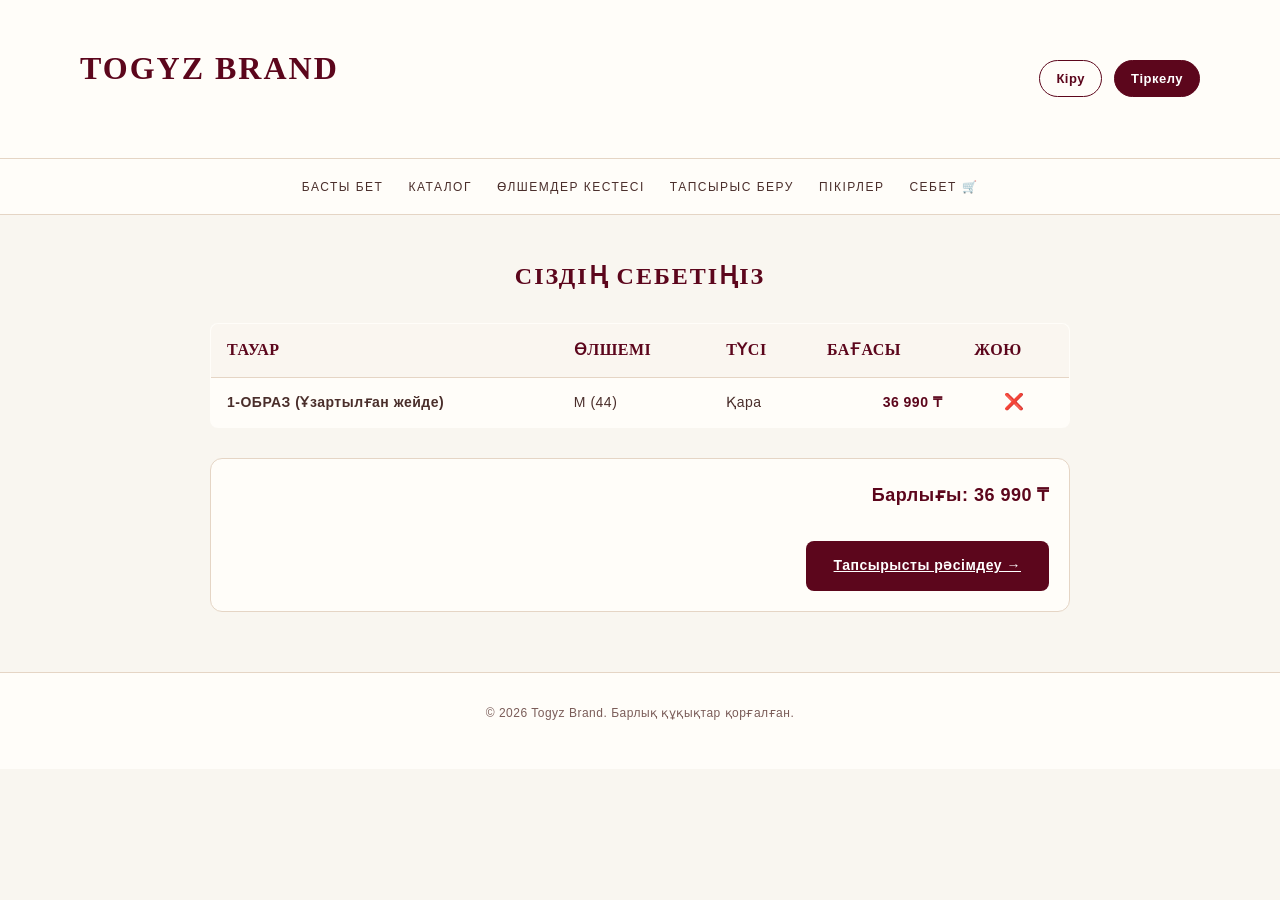
==== cart.html @ 4b5a105c "Initial commit for togyz-website with README" ====
<!DOCTYPE html>
<html lang="kk">
<head>
    <meta charset="UTF-8">
    <meta name="viewport" content="width=device-width, initial-scale=1.0">
    <title>Себет — TOGYZ BRAND</title>
    <link rel="stylesheet" href="css/base.css">
    <link rel="stylesheet" href="css/dariya.css">
    <link rel="stylesheet" href="css/gaukhar.css">
</head>
<body>

    <header class="main-header">
        <div class="header-top-bar">
            <div class="brand-header">
                <h1><a href="index.html">TOGYZ BRAND</a></h1>
            </div>
            <div class="user-actions">
                <a href="#login" class="auth-btn">Кіру</a>
                <a href="#signup" class="auth-btn signup-btn">Тіркелу</a>
            </div>
        </div>
    </header>

    <nav>
        <ul class="nav-list">
            <li><a href="index.html">БАСТЫ БЕТ</a></li>
            <li><a href="catalog.html">КАТАЛОГ</a></li>
            <li><a href="size-guide.html">ӨЛШЕМДЕР КЕСТЕCІ</a></li>
            <li><a href="order.html">ТАПСЫРЫС БЕРУ</a></li>
            <li><a href="reviews.html">ПІКІРЛЕР</a></li>
            <li><a href="cart.html">СЕБЕТ 🛒</a></li>
        </ul>
    </nav>

    <main style="max-width: 900px; margin: 40px auto; padding: 0 20px;">
        <h2 style="text-align: center; color: #5C061C;">Сіздің себетіңіз</h2>

        <table class="price-table" style="margin-top: 25px;">
            <thead>
                <tr>
                    <th>Тауар</th>
                    <th>Өлшемі</th>
                    <th>Түсі</th>
                    <th>Бағасы</th>
                    <th>Жою</th>
                </tr>
            </thead>
            <tbody>
                <tr>
                    <td><strong>1-ОБРАЗ (Ұзартылған жейде)</strong></td>
                    <td>M (44)</td>
                    <td>Қара</td>
                    <td class="price-amount">36 990 ₸</td>
                    <td style="text-align: center;"><button style="background: none; border: none; color: #5C061C; cursor: pointer; font-size: 16px;">❌</button></td>
                </tr>
            </tbody>
        </table>

        <div style="margin-top: 30px; text-align: right; background-color: #FFFDF9; padding: 20px; border: 1px solid #E5D5C5; border-radius: 12px;">
            <p style="font-size: 18px; color: #5C061C;"><strong>Барлығы: 36 990 ₸</strong></p>
            <a href="order.html" style="display: inline-block; margin-top: 15px; padding: 12px 28px; background-color: #5C061C; color: #fff; border-radius: 8px; font-weight: 600;">Тапсырысты рәсімдеу →</a>
        </div>
    </main>

    <footer>
        <p>&copy; 2026 Togyz Brand. Барлық құқықтар қорғалған.</p>
    </footer>
</body>
</html>
---- css/base.css ----
* {
  box-sizing: border-box;
  margin: 0;
  padding: 0;
}

body {
  font-family: 'Montserrat', Arial, sans-serif;
  font-size: 14px;
  line-height: 1.8;
  letter-spacing: 0.5px;
  background-color: #F9F6F0;
  color: #4A2E2B;
}


h1, h2, h3, h4 {
  font-family: 'Cormorant Garamond', Georgia, serif;
  font-weight: 600;
  color: #5C061C;
  text-transform: uppercase;
  letter-spacing: 2px;
  text-align: center;
  margin-bottom: 20px;
}

h1 { font-size: 32px; }
h2 { font-size: 24px; margin-top: 40px; }

p {
  margin-bottom: 15px;
}

header, .main-header {
  position: static;
  background-color: #FFFDF9;
  padding: 25px 20px;
  border-bottom: 1px solid #E5D5C5;
  text-align: center;
}

header > .brand-header h1 {
  margin: 0;
  color: #5C061C;
}

nav {
  background-color: #FFFDF9;
  padding: 15px 0;
  border-bottom: 1px solid #E5D5C5;
}

nav ul, ul.nav-list {
  display: flex;
  flex-direction: row;
  justify-content: center;
  align-items: center;
  gap: 25px;
  list-style: none;
}

nav ul a {
  text-decoration: none;
  color: #4A2E2B;
  font-size: 12px;
  text-transform: uppercase;
  letter-spacing: 1.5px;
  font-weight: 500;
  transition: color 0.3s ease;
}

nav ul a:hover, nav ul a:focus {
  color: maroon; 
  outline: none;
}

main {
  max-width: 1100px;
  margin: 0 auto; 
  padding: 40px 20px;
}

footer {
  text-align: center;
  padding: 30px 20px;
  background-color: #FFFDF9;
  border-top: 1px solid #E5D5C5;
  margin-top: 60px;
  font-size: 12px;
  color: #7A5C58;
}
---- css/dariya.css ----
section.catalog-intro p {
  color: #4A2E2B;
}

#catalog-intro p {
  color: #5C061C;
}

.product-grid {
  display: grid;
  grid-template-columns: repeat(3, minmax(200px, 1fr)); 
  gap: 25px;
  max-width: 1100px;
  margin: 30px auto;
}

.product-card {
  background-color: #FFFDF9;
  border: 1px solid #E5D5C5;
  padding: 15px;
  display: flex;
  flex-direction: column;
  align-items: center;
}

.product-card:nth-child(1) {
  border-color: #5C061C;
}

.product-card img {
  width: 100%;
  height: 350px;
  object-fit: cover;
  border: 1px solid #F2E8DF;
}

.product-card-inner {
  position: relative; 
}

.product-card-inner::after {
  content: "NEW";
  position: absolute; 
  top: 10px;
  right: 10px;
  background-color: #5C061C;
  color: #FFFDF9;
  padding: 4px 8px;
  font-size: 10px;
  font-weight: bold;
}

h2 + p {
  font-style: italic;
  text-align: center;
}

.price-section {
  max-width: 800px;
  margin: 30px auto;
  background-color: #FFFDF9;
  border: 1px solid #E5D5C5;
  border-radius: 12px;
  padding: 30px;
  box-shadow: 0 4px 15px rgba(92, 6, 28, 0.05);
}

.price-table {
  width: 100%;
  border-collapse: collapse;
  margin-top: 15px;
}

.price-table th {
  background-color: #F2E8DF;
  color: #5C061C;
  font-family: 'Cormorant Garamond', Georgia, serif;
  font-size: 16px;
  text-transform: uppercase;
  padding: 12px 15px;
  text-align: left;
}

.price-table td {
  padding: 12px 15px;
  border-bottom: 1px solid #E5D5C5;
  font-size: 14px;
}

.price-table tr:nth-child(even) {
  background-color: #FAF6F0;
}

.price-badge {
  font-weight: bold;
  color: #5C061C;
  background: #F2E8DF;
  padding: 4px 8px;
  border-radius: 6px;
  font-size: 12px;
}

.price-amount {
  font-weight: 600;
  color: #5C061C;
  text-align: right;
}

.categories-container {
  display: flex;
  flex-wrap: wrap;
  justify-content: center;
  gap: 15px;
  max-width: 900px;
  margin: 30px auto;
  list-style: none;
}

.category-card {
  flex: 1 1 150px;
  max-width: 200px;
  background-color: #FFFDF9;
  border: 1px solid #E5D5C5;
  border-radius: 8px;
  padding: 18px 10px;
  text-align: center;
  font-weight: 500;
  transition: all 0.3s ease;
  cursor: pointer;
}

.category-card:hover {
  transform: translateY(-4px);
  border-color: #5C061C;
  color: #5C061C;
  box-shadow: 0 6px 15px rgba(92, 6, 28, 0.1);
}

.size-guide-container {
  max-width: 700px;
  margin: 30px auto;
  background-color: #FFFDF9;
  border: 1px solid #E5D5C5;
  border-radius: 12px;
  padding: 25px;
}

.size-table {
  width: 100%;
  border-collapse: collapse;
}

.size-table th {
  background-color: #F2E8DF;
  color: #5C061C;
  padding: 12px 15px;
  border: 1px solid #E5D5C5;
  text-align: center;
}

.size-table td {
  padding: 12px 15px;
  border: 1px solid #E5D5C5;
  text-align: center;
}

.size-badge-cell {
  font-weight: bold;
  color: #5C061C;
  background-color: #FAF6F0;
}

.colophon-card {
  max-width: 800px;
  margin: 30px auto;
  background-color: #FFFDF9;
  border: 1px solid #E5D5C5;
  border-radius: 12px;
  padding: 30px;
}

.tech-icon {
  float: left; 
  width: 70px;
  height: 70px;
  margin-right: 20px;
  background-color: #F2E8DF;
  border-radius: 50%;
  display: flex;
  align-items: center;
  justify-content: center;
  font-weight: bold;
  color: #5C061C;
}

.clearfix::after {
  content: "";
  display: table;
  clear: both; 
}

.file-tree {
  background-color: #FAF6F0;
  border: 1px solid #E5D5C5;
  border-radius: 8px;
  padding: 20px;
  font-family: monospace;
}

.file-tree ul {
  list-style: none;
  padding-left: 15px;
}

kbd {
  background-color: #F2E8DF;
  border: 1px solid #E5D5C5;
  border-radius: 4px;
  padding: 2px 6px;
  color: #5C061C;
}

.header-top-bar {
    display: flex;
    justify-content: space-between;
    align-items: center;
    padding: 15px 40px;
    max-width: 1200px;
    margin: 0 auto;
}

.user-actions {
    display: flex;
    align-items: center;
    gap: 10px;
}

.auth-btn {
    text-decoration: none;
    color: #5C061C;
    padding: 6px 16px;
    border: 1px solid #5C061C;
    border-radius: 20px;
    font-size: 13px;
    font-weight: 600;
    transition: all 0.3s ease;
}

.auth-btn:hover {
    background-color: #5C061C;
    color: #FFFFFF;
}

.signup-btn {
    background-color: #5C061C;
    color: #FFFFFF;
}

.signup-btn:hover {
    background-color: #3D0412;
}

.product-option {
    margin: 8px 0;
    display: flex;
    justify-content: space-between;
    align-items: center;
    font-size: 13px;
    color: #5C061C;
    font-weight: 600;
}

.product-select {
    padding: 5px 10px;
    border: 1px solid #E5D5C5;
    border-radius: 6px;
    background-color: #FFFFFF;
    color: #333333;
    outline: none;
    cursor: pointer;
    font-family: inherit;
    font-size: 13px;
}

.add-to-cart-btn {
    width: 100%;
    padding: 9px;
    background-color: #5C061C;
    color: #FFFFFF;
    border: none;
    border-radius: 6px;
    font-weight: 600;
    font-size: 13px;
    cursor: pointer;
    margin-top: 8px;
    transition: background-color 0.3s ease;
}

.add-to-cart-btn:hover {
    background-color: #3D0412;
}

.categories-container {
    display: flex;
    justify-content: center;
    gap: 15px;
    flex-wrap: wrap;
    margin-top: 20px;
}

.category-card {
    background-color: #FFFDF9;
    border: 1px solid #E5D5C5;
    padding: 12px 24px;
    border-radius: 20px;
    font-weight: 600;
    color: #5C061C;
    font-size: 14px;
}
.product-grid {
    display: grid;
    grid-template-columns: repeat(3, 1fr); 
    gap: 25px;
    max-width: 1200px;
    margin: 30px auto;
    padding: 0 20px;
}

.product-card {
    background-color: #FFFDF9;
    border: 1px solid #E5D5C5;
    border-radius: 12px;
    padding: 20px;
    text-align: center;
    display: flex;
    flex-direction: column;
    justify-content: space-between;
    box-shadow: 0 4px 10px rgba(0, 0, 0, 0.05);
}

.product-card img {
    width: 100%;
    height: 320px;
    object-fit: cover;
    border-radius: 8px;
}

@media (max-width: 992px) {
    .product-grid {
        grid-template-columns: repeat(2, 1fr);
    }
}

@media (max-width: 600px) {
    .product-grid {
        grid-template-columns: 1fr;
    }
}

.product-grid {
    display: grid !important;
    grid-template-columns: repeat(3, 1fr) !important; 
    gap: 20px !important;
    max-width: 1200px !important;
    margin: 30px auto !important;
    padding: 0 10px !important;
}

.product-card {
    background-color: #FFFDF9 !important;
    border: 1px solid #E5D5C5 !important;
    border-radius: 12px !important;
    padding: 15px !important;
    text-align: center !important;
    display: flex !important;
    flex-direction: column !important;
    justify-content: space-between !important;
    box-sizing: border-box !important;
}

.product-card img {
    width: 100% !important;
    height: 300px !important;
    object-fit: cover !important;
    border-radius: 8px !important;
}

.product-option {
    margin: 8px 0 !important;
    display: flex !important;
    flex-direction: column !important;
    align-items: center !important;
}

.product-select {
    width: 100% !important;
    padding: 6px !important;
    border: 1px solid #E5D5C5 !important;
    border-radius: 6px !important;
    font-size: 13px !important;
}
---- css/gaukhar.css ----
/* ==========================================
   HEADER TOP BAR & AUTH BUTTONS
   ========================================== */
.header-top-bar {
  display: flex;
  justify-content: space-between;
  align-items: center;
  padding: 15px 40px;
  max-width: 1200px;
  margin: 0 auto;
}

.brand-header h1 a {
  color: #5C061C;
  text-decoration: none;
  font-family: 'Cinzel', serif;
  font-weight: 700;
  letter-spacing: 2px;
}

.user-actions {
  display: flex;
  align-items: center;
  gap: 12px;
}

.auth-btn {
  text-decoration: none;
  color: #5C061C;
  font-size: 13px;
  font-weight: 600;
  padding: 6px 16px;
  border: 1px solid #5C061C;
  border-radius: 20px;
  transition: all 0.3s ease;
}

.auth-btn:hover {
  background-color: #5C061C;
  color: #FFFFFF;
}

.signup-btn {
  background-color: #5C061C;
  color: #FFFFFF;
}

.signup-btn:hover {
  background-color: #3D0412;
}

/* ==========================================
   PRODUCT OPTIONS & BUTTONS
   ========================================== */
.product-grid {
  display: flex;
  flex-wrap: wrap;
  gap: 24px;
  justify-content: center;
  padding: 20px;
}

.product-card {
  border: 1px solid #E5D5C5;
  border-radius: 12px;
  padding: 16px;
  width: 260px;
  background-color: #FFFDF9;
  text-align: center;
}

.product-card img {
  width: 100%;
  border-radius: 8px;
  object-fit: cover;
}

.product-option {
  margin: 10px 0;
  display: flex;
  align-items: center;
  justify-content: space-between;
  font-size: 13px;
  color: #5C061C;
}

.product-select {
  padding: 5px 8px;
  border: 1px solid #E5D5C5;
  border-radius: 6px;
  background-color: #FFF;
  color: #333;
  outline: none;
  cursor: pointer;
}

.add-to-cart-btn {
  width: 100%;
  padding: 10px;
  background-color: #5C061C;
  color: #FFFFFF;
  border: none;
  border-radius: 8px;
  font-weight: 600;
  font-size: 13px;
  cursor: pointer;
  margin-top: 10px;
  transition: background-color 0.3s ease;
}

.add-to-cart-btn:hover {
  background-color: #3D0412;
}
form label {
    display: block;
    color: #5C061C;
    font-weight: 600;
    font-size: 14px;
}

form input[type="text"],
form input[type="tel"],
form select,
form textarea {
    width: 100%;
    padding: 10px 12px;
    border: 1px solid #E5D5C5;
    border-radius: 6px;
    margin-top: 6px;
    background-color: #FFFFFF;
    color: #333333;
    font-family: inherit;
    font-size: 14px;
    outline: none;
    box-sizing: border-box;
    transition: border-color 0.3s ease;
}

form input:focus,
form select:focus,
form textarea:focus {
    border-color: #5C061C;
}

form select optgroup {
    font-weight: bold;
    color: #5C061C;
    background-color: #FAF6F0;
}

form select option {
    color: #333333;
    padding: 4px;
}

.price-table {
    width: 100%;
    border-collapse: collapse;
    background-color: #FFFDF9;
    border: 1px solid #E5D5C5;
    border-radius: 8px;
    overflow: hidden;
}

.price-table th, .price-table td {
    padding: 12px 16px;
    border-bottom: 1px solid #E5D5C5;
}

.price-table th {
    background-color: #FAF6F0;
    color: #5C061C;
    text-align: left;
}

.price-badge {
    background-color: #5C061C;
    color: #FFFFFF;
    padding: 3px 8px;
    border-radius: 4px;
    font-size: 12px;
}

.photo-gallery {
    display: grid;
    grid-template-columns: repeat(2, 1fr);
    gap: 20px;
    max-width: 1000px;
    margin: 0 auto;
    padding: 0 20px;
}

.gallery-item {
    margin: 0;
    background: #FFFDF9;
    border: 1px solid #E5D5C5;
    border-radius: 10px;
    overflow: hidden;
    text-align: center;
}

.gallery-item img {
    width: 100%;
    height: 380px;
    object-fit: cover;
    display: block;
    transition: transform 0.4s ease;
}

.gallery-item:hover img {
    transform: scale(1.02);
}

.gallery-item figcaption {
    padding: 12px;
    font-size: 13px;
    color: #5C061C;
    font-weight: 600;
}

@media (max-width: 768px) {
    .photo-gallery {
        grid-template-columns: 1fr;
    }
}
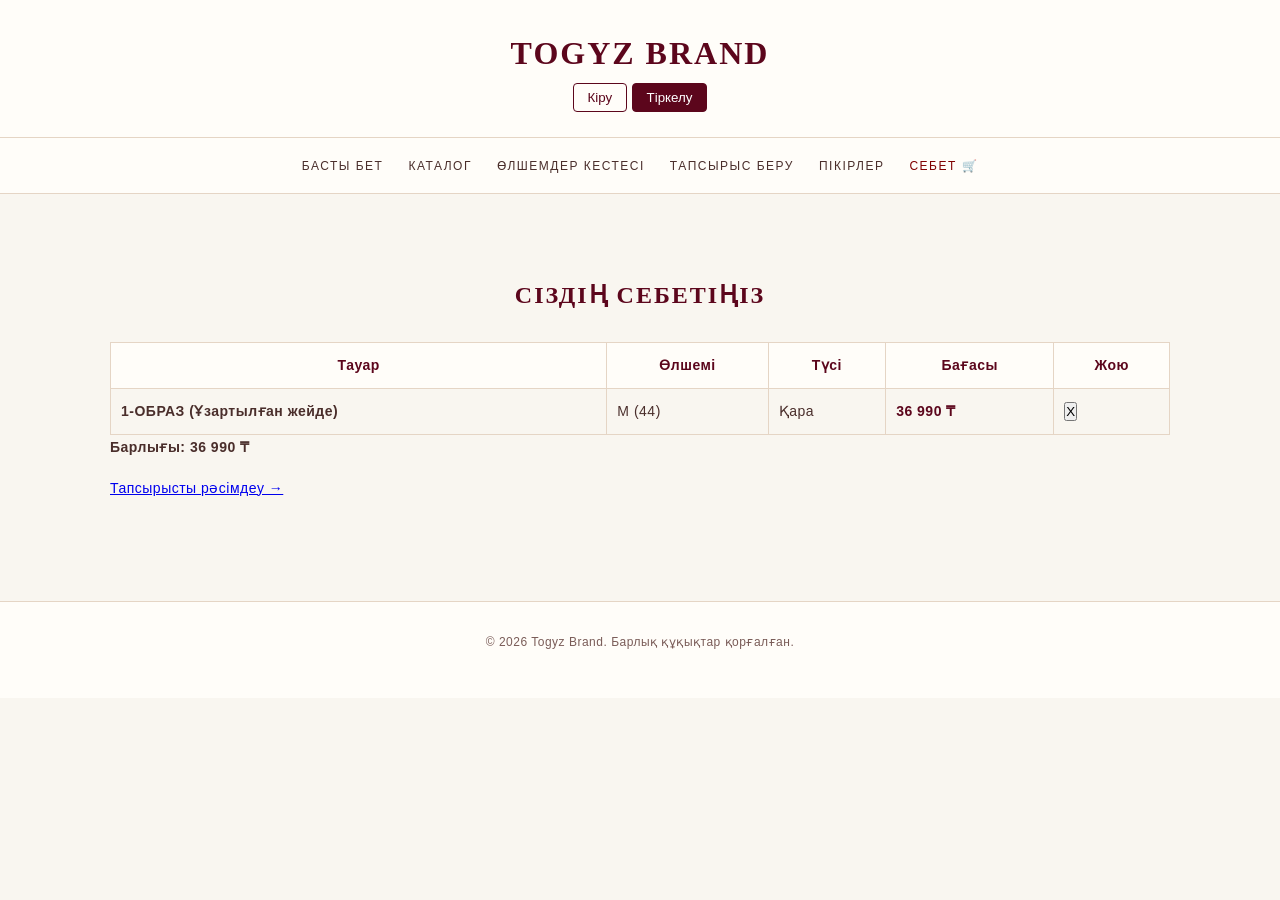
==== commit bc58a2c4: "Update order.html with region select, payment options, and style cleanups" ====
--- a/cart.html
+++ b/cart.html
@@ -1,70 +1,63 @@
 <!DOCTYPE html>
 <html lang="kk">
 <head>
-    <meta charset="UTF-8">
-    <meta name="viewport" content="width=device-width, initial-scale=1.0">
-    <title>Себет — TOGYZ BRAND</title>
-    <link rel="stylesheet" href="css/base.css">
-    <link rel="stylesheet" href="css/dariya.css">
-    <link rel="stylesheet" href="css/gaukhar.css">
+<meta charset="UTF-8">
+<meta name="viewport" content="width=device-width, initial-scale=1.0">
+<title>Себет — TOGYZ BRAND</title>
+<link rel="stylesheet" href="css/base.css">
+<link rel="stylesheet" href="css/dariya.css">
 </head>
 <body>
-
-    <header class="main-header">
-        <div class="header-top-bar">
-            <div class="brand-header">
-                <h1><a href="index.html">TOGYZ BRAND</a></h1>
-            </div>
-            <div class="user-actions">
-                <a href="#login" class="auth-btn">Кіру</a>
-                <a href="#signup" class="auth-btn signup-btn">Тіркелу</a>
-            </div>
-        </div>
-    </header>
-
-    <nav>
-        <ul class="nav-list">
-            <li><a href="index.html">БАСТЫ БЕТ</a></li>
-            <li><a href="catalog.html">КАТАЛОГ</a></li>
-            <li><a href="size-guide.html">ӨЛШЕМДЕР КЕСТЕCІ</a></li>
-            <li><a href="order.html">ТАПСЫРЫС БЕРУ</a></li>
-            <li><a href="reviews.html">ПІКІРЛЕР</a></li>
-            <li><a href="cart.html">СЕБЕТ 🛒</a></li>
-        </ul>
-    </nav>
-
-    <main style="max-width: 900px; margin: 40px auto; padding: 0 20px;">
-        <h2 style="text-align: center; color: #5C061C;">Сіздің себетіңіз</h2>
-
-        <table class="price-table" style="margin-top: 25px;">
-            <thead>
-                <tr>
-                    <th>Тауар</th>
-                    <th>Өлшемі</th>
-                    <th>Түсі</th>
-                    <th>Бағасы</th>
-                    <th>Жою</th>
-                </tr>
-            </thead>
-            <tbody>
-                <tr>
-                    <td><strong>1-ОБРАЗ (Ұзартылған жейде)</strong></td>
-                    <td>M (44)</td>
-                    <td>Қара</td>
-                    <td class="price-amount">36 990 ₸</td>
-                    <td style="text-align: center;"><button style="background: none; border: none; color: #5C061C; cursor: pointer; font-size: 16px;">❌</button></td>
-                </tr>
-            </tbody>
-        </table>
-
-        <div style="margin-top: 30px; text-align: right; background-color: #FFFDF9; padding: 20px; border: 1px solid #E5D5C5; border-radius: 12px;">
-            <p style="font-size: 18px; color: #5C061C;"><strong>Барлығы: 36 990 ₸</strong></p>
-            <a href="order.html" style="display: inline-block; margin-top: 15px; padding: 12px 28px; background-color: #5C061C; color: #fff; border-radius: 8px; font-weight: 600;">Тапсырысты рәсімдеу →</a>
-        </div>
-    </main>
-
-    <footer>
-        <p>&copy; 2026 Togyz Brand. Барлық құқықтар қорғалған.</p>
-    </footer>
+<header class="main-header">
+<div class="header-top-bar">
+<div class="brand-header">
+<h1><a href="index.html">TOGYZ BRAND</a></h1>
+</div>
+<div class="user-actions">
+<button onclick="openModal('login-modal')" class="auth-btn">Кіру</button>
+<button onclick="openModal('signup-modal')" class="auth-btn signup-btn">Тіркелу</button>
+</div>
+</div>
+</header>
+<nav>
+<ul class="nav-list">
+<li><a href="index.html">БАСТЫ БЕТ</a></li>
+<li><a href="catalog.html">КАТАЛОГ</a></li>
+<li><a href="size-guide.html">ӨЛШЕМДЕР КЕСТЕСІ</a></li>
+<li><a href="order.html">ТАПСЫРЫС БЕРУ</a></li>
+<li><a href="reviews.html">ПІКІРЛЕР</a></li>
+<li><a href="cart.html" class="active">СЕБЕТ 🛒</a></li>
+</ul>
+</nav>
+<main class="page-container-wide">
+<h2>Сіздің себетіңіз</h2>
+<table class="price-table">
+<thead>
+<tr>
+<th>Тауар</th>
+<th>Өлшемі</th>
+<th>Түсі</th>
+<th>Бағасы</th>
+<th>Жою</th>
+</tr>
+</thead>
+<tbody>
+<tr>
+<td><strong>1-ОБРАЗ (Ұзартылған жейде)</strong></td>
+<td>M (44)</td>
+<td>Қара</td>
+<td class="price-amount">36 990 ₸</td>
+<td class="text-center"><button class="remove-btn">X</button></td>
+</tr>
+</tbody>
+</table>
+<div class="cart-summary-box">
+<p class="total-price-text"><strong>Барлығы: 36 990 ₸</strong></p>
+<a href="order.html" class="checkout-btn">Тапсырысты рәсімдеу →</a>
+</div>
+</main>
+<footer>
+<p>&copy; 2026 Togyz Brand. Барлық құқықтар қорғалған.</p>
+</footer>
 </body>
 </html>
--- a/css/base.css
+++ b/css/base.css
@@ -1,92 +1,109 @@
-
 * {
-  box-sizing: border-box;
-  margin: 0;
-  padding: 0;
+    box-sizing: border-box;
+    margin: 0;
+    padding: 0;
 }
 
 body {
-  font-family: 'Montserrat', Arial, sans-serif;
-  font-size: 14px;
-  line-height: 1.8;
-  letter-spacing: 0.5px;
-  background-color: #F9F6F0;
-  color: #4A2E2B;
+    font-family: 'Montserrat', Arial, sans-serif;
+    font-size: 14px;
+    line-height: 1.8;
+    letter-spacing: 0.5px;
+    background-color: #F9F6F0;
+    color: #4A2E2B;
 }
 
-
 h1, h2, h3, h4 {
-  font-family: 'Cormorant Garamond', Georgia, serif;
-  font-weight: 600;
-  color: #5C061C;
-  text-transform: uppercase;
-  letter-spacing: 2px;
-  text-align: center;
-  margin-bottom: 20px;
+    font-family: 'Cormorant Garamond', Georgia, serif;
+    font-weight: 600;
+    color: #5C061C;
+    text-transform: uppercase;
+    letter-spacing: 2px;
+    text-align: center;
+    margin-bottom: 20px;
 }
 
 h1 { font-size: 32px; }
 h2 { font-size: 24px; margin-top: 40px; }
 
 p {
-  margin-bottom: 15px;
+    margin-bottom: 15px;
 }
 
 header, .main-header {
-  position: static;
-  background-color: #FFFDF9;
-  padding: 25px 20px;
-  border-bottom: 1px solid #E5D5C5;
-  text-align: center;
+    position: static;
+    background-color: #FFFDF9;
+    padding: 25px 20px;
+    border-bottom: 1px solid #E5D5C5;
+    text-align: center;
 }
 
-header > .brand-header h1 {
-  margin: 0;
-  color: #5C061C;
+.brand-header h1 {
+    margin: 0;
+    color: #5C061C;
+}
+
+.brand-header h1 a {
+    color: #5C061C;
+    text-decoration: none;
+}
+
+.auth-btn {
+    padding: 6px 14px;
+    border: 1px solid #5C061C;
+    background: transparent;
+    color: #5C061C;
+    border-radius: 4px;
+    cursor: pointer;
+}
+
+.signup-btn {
+    background-color: #5C061C;
+    color: #fff;
 }
 
 nav {
-  background-color: #FFFDF9;
-  padding: 15px 0;
-  border-bottom: 1px solid #E5D5C5;
+    background-color: #FFFDF9;
+    padding: 15px 0;
+    border-bottom: 1px solid #E5D5C5;
 }
 
 nav ul, ul.nav-list {
-  display: flex;
-  flex-direction: row;
-  justify-content: center;
-  align-items: center;
-  gap: 25px;
-  list-style: none;
+    display: flex;
+    flex-direction: row;
+    justify-content: center;
+    align-items: center;
+    gap: 25px;
+    list-style: none;
 }
 
 nav ul a {
-  text-decoration: none;
-  color: #4A2E2B;
-  font-size: 12px;
-  text-transform: uppercase;
-  letter-spacing: 1.5px;
-  font-weight: 500;
-  transition: color 0.3s ease;
+    text-decoration: none;
+    color: #4A2E2B;
+    font-size: 12px;
+    text-transform: uppercase;
+    letter-spacing: 1.5px;
+    font-weight: 500;
+    transition: color 0.3s ease;
 }
 
-nav ul a:hover, nav ul a:focus {
-  color: maroon; 
-  outline: none;
+nav ul a:hover, nav ul a:focus, nav ul a.active {
+    color: maroon;
+    outline: none;
 }
 
 main {
-  max-width: 1100px;
-  margin: 0 auto; 
-  padding: 40px 20px;
+    max-width: 1100px;
+    margin: 0 auto;
+    padding: 40px 20px;
 }
 
 footer {
-  text-align: center;
-  padding: 30px 20px;
-  background-color: #FFFDF9;
-  border-top: 1px solid #E5D5C5;
-  margin-top: 60px;
-  font-size: 12px;
-  color: #7A5C58;
+    text-align: center;
+    padding: 30px 20px;
+    background-color: #FFFDF9;
+    border-top: 1px solid #E5D5C5;
+    margin-top: 60px;
+    font-size: 12px;
+    color: #7A5C58;
 }
--- a/css/dariya.css
+++ b/css/dariya.css
@@ -1,342 +1,31 @@
 
-section.catalog-intro p {
-  color: #4A2E2B;
+* {
+    box-sizing: border-box;
 }
 
-#catalog-intro p {
-  color: #5C061C;
+.subtitle {
+    text-align: center;
+    color: #7A5C58;
+    margin-bottom: 25px;
 }
 
 .product-grid {
-  display: grid;
-  grid-template-columns: repeat(3, minmax(200px, 1fr)); 
-  gap: 25px;
-  max-width: 1100px;
-  margin: 30px auto;
-}
-
-.product-card {
-  background-color: #FFFDF9;
-  border: 1px solid #E5D5C5;
-  padding: 15px;
-  display: flex;
-  flex-direction: column;
-  align-items: center;
-}
-
-.product-card:nth-child(1) {
-  border-color: #5C061C;
-}
-
-.product-card img {
-  width: 100%;
-  height: 350px;
-  object-fit: cover;
-  border: 1px solid #F2E8DF;
-}
-
-.product-card-inner {
-  position: relative; 
-}
-
-.product-card-inner::after {
-  content: "NEW";
-  position: absolute; 
-  top: 10px;
-  right: 10px;
-  background-color: #5C061C;
-  color: #FFFDF9;
-  padding: 4px 8px;
-  font-size: 10px;
-  font-weight: bold;
-}
-
-h2 + p {
-  font-style: italic;
-  text-align: center;
-}
-
-.price-section {
-  max-width: 800px;
-  margin: 30px auto;
-  background-color: #FFFDF9;
-  border: 1px solid #E5D5C5;
-  border-radius: 12px;
-  padding: 30px;
-  box-shadow: 0 4px 15px rgba(92, 6, 28, 0.05);
-}
-
-.price-table {
-  width: 100%;
-  border-collapse: collapse;
-  margin-top: 15px;
-}
-
-.price-table th {
-  background-color: #F2E8DF;
-  color: #5C061C;
-  font-family: 'Cormorant Garamond', Georgia, serif;
-  font-size: 16px;
-  text-transform: uppercase;
-  padding: 12px 15px;
-  text-align: left;
-}
-
-.price-table td {
-  padding: 12px 15px;
-  border-bottom: 1px solid #E5D5C5;
-  font-size: 14px;
-}
-
-.price-table tr:nth-child(even) {
-  background-color: #FAF6F0;
-}
-
-.price-badge {
-  font-weight: bold;
-  color: #5C061C;
-  background: #F2E8DF;
-  padding: 4px 8px;
-  border-radius: 6px;
-  font-size: 12px;
-}
-
-.price-amount {
-  font-weight: 600;
-  color: #5C061C;
-  text-align: right;
-}
-
-.categories-container {
-  display: flex;
-  flex-wrap: wrap;
-  justify-content: center;
-  gap: 15px;
-  max-width: 900px;
-  margin: 30px auto;
-  list-style: none;
-}
-
-.category-card {
-  flex: 1 1 150px;
-  max-width: 200px;
-  background-color: #FFFDF9;
-  border: 1px solid #E5D5C5;
-  border-radius: 8px;
-  padding: 18px 10px;
-  text-align: center;
-  font-weight: 500;
-  transition: all 0.3s ease;
-  cursor: pointer;
-}
-
-.category-card:hover {
-  transform: translateY(-4px);
-  border-color: #5C061C;
-  color: #5C061C;
-  box-shadow: 0 6px 15px rgba(92, 6, 28, 0.1);
-}
-
-.size-guide-container {
-  max-width: 700px;
-  margin: 30px auto;
-  background-color: #FFFDF9;
-  border: 1px solid #E5D5C5;
-  border-radius: 12px;
-  padding: 25px;
-}
-
-.size-table {
-  width: 100%;
-  border-collapse: collapse;
-}
-
-.size-table th {
-  background-color: #F2E8DF;
-  color: #5C061C;
-  padding: 12px 15px;
-  border: 1px solid #E5D5C5;
-  text-align: center;
-}
-
-.size-table td {
-  padding: 12px 15px;
-  border: 1px solid #E5D5C5;
-  text-align: center;
-}
-
-.size-badge-cell {
-  font-weight: bold;
-  color: #5C061C;
-  background-color: #FAF6F0;
-}
-
-.colophon-card {
-  max-width: 800px;
-  margin: 30px auto;
-  background-color: #FFFDF9;
-  border: 1px solid #E5D5C5;
-  border-radius: 12px;
-  padding: 30px;
-}
-
-.tech-icon {
-  float: left; 
-  width: 70px;
-  height: 70px;
-  margin-right: 20px;
-  background-color: #F2E8DF;
-  border-radius: 50%;
-  display: flex;
-  align-items: center;
-  justify-content: center;
-  font-weight: bold;
-  color: #5C061C;
-}
-
-.clearfix::after {
-  content: "";
-  display: table;
-  clear: both; 
-}
-
-.file-tree {
-  background-color: #FAF6F0;
-  border: 1px solid #E5D5C5;
-  border-radius: 8px;
-  padding: 20px;
-  font-family: monospace;
-}
-
-.file-tree ul {
-  list-style: none;
-  padding-left: 15px;
-}
-
-kbd {
-  background-color: #F2E8DF;
-  border: 1px solid #E5D5C5;
-  border-radius: 4px;
-  padding: 2px 6px;
-  color: #5C061C;
-}
-
-.header-top-bar {
-    display: flex;
-    justify-content: space-between;
-    align-items: center;
-    padding: 15px 40px;
-    max-width: 1200px;
-    margin: 0 auto;
-}
-
-.user-actions {
-    display: flex;
-    align-items: center;
-    gap: 10px;
-}
-
-.auth-btn {
-    text-decoration: none;
-    color: #5C061C;
-    padding: 6px 16px;
-    border: 1px solid #5C061C;
-    border-radius: 20px;
-    font-size: 13px;
-    font-weight: 600;
-    transition: all 0.3s ease;
-}
-
-.auth-btn:hover {
-    background-color: #5C061C;
-    color: #FFFFFF;
-}
-
-.signup-btn {
-    background-color: #5C061C;
-    color: #FFFFFF;
-}
-
-.signup-btn:hover {
-    background-color: #3D0412;
-}
-
-.product-option {
-    margin: 8px 0;
-    display: flex;
-    justify-content: space-between;
-    align-items: center;
-    font-size: 13px;
-    color: #5C061C;
-    font-weight: 600;
-}
-
-.product-select {
-    padding: 5px 10px;
-    border: 1px solid #E5D5C5;
-    border-radius: 6px;
-    background-color: #FFFFFF;
-    color: #333333;
-    outline: none;
-    cursor: pointer;
-    font-family: inherit;
-    font-size: 13px;
-}
-
-.add-to-cart-btn {
-    width: 100%;
-    padding: 9px;
-    background-color: #5C061C;
-    color: #FFFFFF;
-    border: none;
-    border-radius: 6px;
-    font-weight: 600;
-    font-size: 13px;
-    cursor: pointer;
-    margin-top: 8px;
-    transition: background-color 0.3s ease;
-}
-
-.add-to-cart-btn:hover {
-    background-color: #3D0412;
-}
-
-.categories-container {
-    display: flex;
-    justify-content: center;
-    gap: 15px;
-    flex-wrap: wrap;
-    margin-top: 20px;
-}
-
-.category-card {
-    background-color: #FFFDF9;
-    border: 1px solid #E5D5C5;
-    padding: 12px 24px;
-    border-radius: 20px;
-    font-weight: 600;
-    color: #5C061C;
-    font-size: 14px;
-}
-.product-grid {
     display: grid;
-    grid-template-columns: repeat(3, 1fr); 
+    grid-template-columns: repeat(3, minmax(250px, 1fr));
     gap: 25px;
-    max-width: 1200px;
+    max-width: 1100px;
     margin: 30px auto;
-    padding: 0 20px;
 }
 
 .product-card {
     background-color: #FFFDF9;
     border: 1px solid #E5D5C5;
     border-radius: 12px;
-    padding: 20px;
+    padding: 15px;
     text-align: center;
     display: flex;
     flex-direction: column;
     justify-content: space-between;
-    box-shadow: 0 4px 10px rgba(0, 0, 0, 0.05);
 }
 
 .product-card img {
@@ -346,57 +35,103 @@
     border-radius: 8px;
 }
 
-@media (max-width: 992px) {
-    .product-grid {
-        grid-template-columns: repeat(2, 1fr);
-    }
-}
-
-@media (max-width: 600px) {
-    .product-grid {
-        grid-template-columns: 1fr;
-    }
-}
-
-.product-grid {
-    display: grid !important;
-    grid-template-columns: repeat(3, 1fr) !important; 
-    gap: 20px !important;
-    max-width: 1200px !important;
-    margin: 30px auto !important;
-    padding: 0 10px !important;
-}
-
-.product-card {
-    background-color: #FFFDF9 !important;
-    border: 1px solid #E5D5C5 !important;
-    border-radius: 12px !important;
-    padding: 15px !important;
-    text-align: center !important;
-    display: flex !important;
-    flex-direction: column !important;
-    justify-content: space-between !important;
-    box-sizing: border-box !important;
-}
-
-.product-card img {
-    width: 100% !important;
-    height: 300px !important;
-    object-fit: cover !important;
-    border-radius: 8px !important;
+.price-amount {
+    margin-top: 10px;
+    font-weight: bold;
+    color: #5C061C;
 }
 
 .product-option {
-    margin: 8px 0 !important;
-    display: flex !important;
-    flex-direction: column !important;
-    align-items: center !important;
+    margin-top: 10px;
+    text-align: left;
 }
 
-.product-select {
-    width: 100% !important;
-    padding: 6px !important;
-    border: 1px solid #E5D5C5 !important;
-    border-radius: 6px !important;
-    font-size: 13px !important;
+.product-option label {
+    font-size: 13px;
+    color: #5C061C;
+    font-weight: bold;
+    display: block;
+}
+
+select.product-select {
+    width: 100%;
+    padding: 8px;
+    border: 1px solid #E5D5C5;
+    border-radius: 6px;
+    background-color: #fff;
+}
+
+.add-to-cart-btn {
+    margin-top: 15px;
+    width: 100%;
+    padding: 10px;
+    background-color: #5C061C;
+    color: #fff;
+    border: none;
+    border-radius: 8px;
+    font-weight: bold;
+    cursor: pointer;
+}
+
+.add-to-cart-btn:hover {
+    background-color: maroon;
+}
+
+
+.price-table {
+    width: 100%;
+    border-collapse: collapse;
+    margin-top: 25px;
+}
+
+.price-table th, .price-table td {
+    padding: 10px;
+    border: 1px solid #E5D5C5;
+}
+
+.price-table th {
+    background-color: #FFFDF9;
+    color: #5C061C;
+}
+
+.text-right {
+    text-align: right;
+}
+
+.price-badge {
+    background-color: #F9F6F0;
+    padding: 4px 8px;
+    border-radius: 4px;
+    color: #5C061C;
+    font-weight: bold;
+}
+.category-section {
+    margin-top: 50px;
+    text-align: center;
+}
+
+.categories-container {
+    display: flex;
+    justify-content: center;
+    gap: 15px;
+    list-style: none;
+    padding: 0;
+    flex-wrap: wrap;
+}
+
+.category-card {
+    background-color: #FFFDF9;
+    border: 1px solid #E5D5C5;
+    padding: 10px 20px;
+    border-radius: 20px;
+    color: #5C061C;
+    font-weight: bold;
+}
+
+.price-badge {
+    font-style: normal;
+}
+
+span.price-badge {
+    font-style: normal;
 }
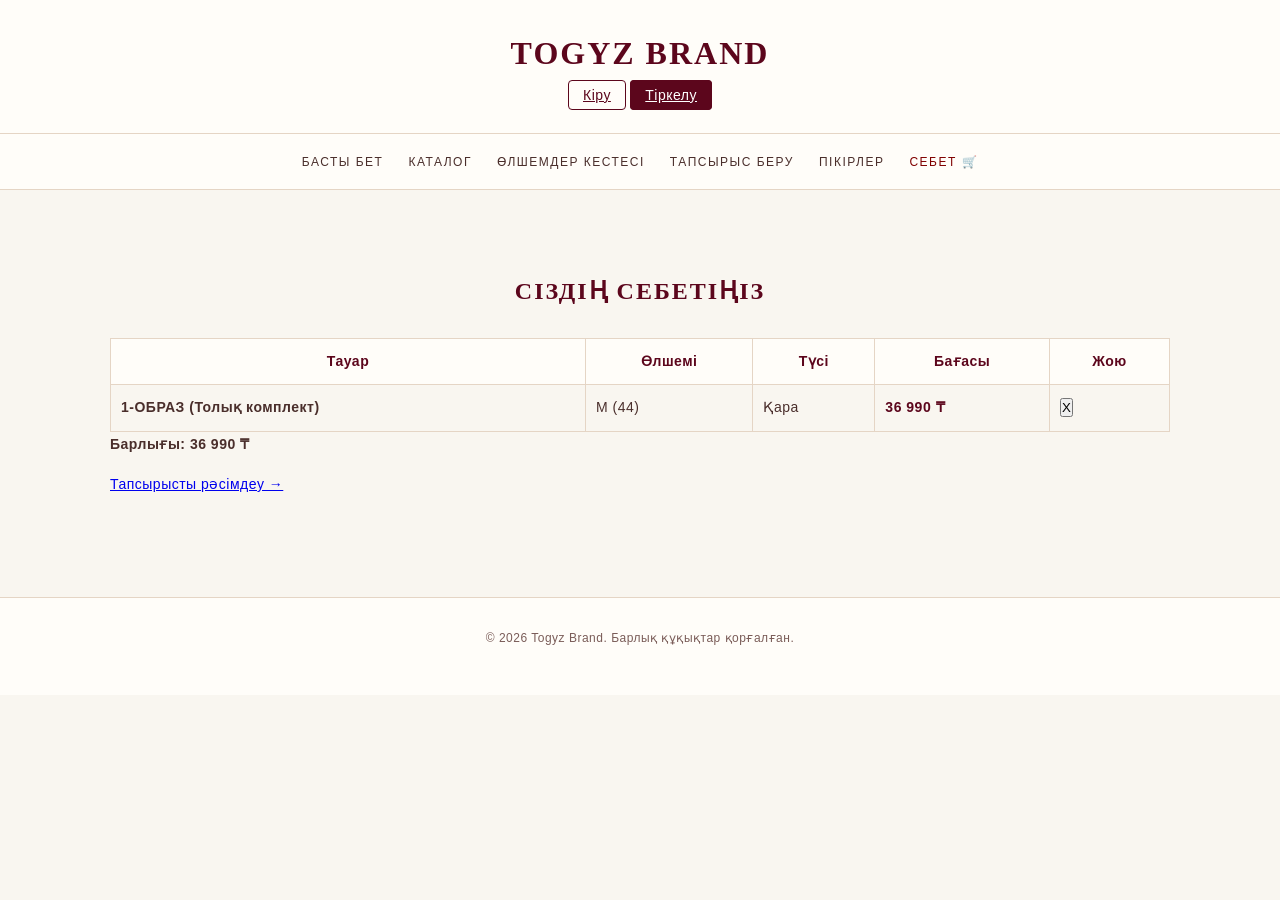
==== commit f863dffd: "Fix layout" ====
--- a/cart.html
+++ b/cart.html
@@ -14,8 +14,8 @@
 <h1><a href="index.html">TOGYZ BRAND</a></h1>
 </div>
 <div class="user-actions">
-<button onclick="openModal('login-modal')" class="auth-btn">Кіру</button>
-<button onclick="openModal('signup-modal')" class="auth-btn signup-btn">Тіркелу</button>
+  <a href="#login-modal" class="auth-btn">Кіру</a>
+  <a href="#signup-modal" class="auth-btn signup-btn">Тіркелу</a>
 </div>
 </div>
 </header>
@@ -30,27 +30,31 @@
 </ul>
 </nav>
 <main class="page-container-wide">
-<h2>Сіздің себетіңіз</h2>
+<h2>СІЗДІҢ СЕБЕТІҢІЗ</h2>
+
 <table class="price-table">
-<thead>
-<tr>
-<th>Тауар</th>
-<th>Өлшемі</th>
-<th>Түсі</th>
-<th>Бағасы</th>
-<th>Жою</th>
-</tr>
-</thead>
-<tbody>
-<tr>
-<td><strong>1-ОБРАЗ (Ұзартылған жейде)</strong></td>
-<td>M (44)</td>
-<td>Қара</td>
-<td class="price-amount">36 990 ₸</td>
-<td class="text-center"><button class="remove-btn">X</button></td>
-</tr>
-</tbody>
+  <thead>
+    <tr>
+      <th>Тауар</th>
+      <th>Өлшемі</th>
+      <th>Түсі</th>
+      <th>Бағасы</th>
+      <th>Жою</th>
+    </tr>
+  </thead>
+  <tbody>
+    <tr>
+      <td><strong>1-ОБРАЗ (Толық комплект)</strong></td>
+      <td>M (44)</td>
+      <td>Қара</td>
+      <td class="price-amount">36 990 ₸</td>
+      <td class="text-center">
+        <button class="remove-btn" onclick="this.closest('tr').remove(); alert('Тауар себеттен өшірілді!');">X</button>
+      </td>
+    </tr>
+  </tbody>
 </table>
+
 <div class="cart-summary-box">
 <p class="total-price-text"><strong>Барлығы: 36 990 ₸</strong></p>
 <a href="order.html" class="checkout-btn">Тапсырысты рәсімдеу →</a>
@@ -59,5 +63,44 @@
 <footer>
 <p>&copy; 2026 Togyz Brand. Барлық құқықтар қорғалған.</p>
 </footer>
+
+<div id="login-modal" class="modal-overlay">
+  <div class="modal-content">
+    <a href="#" class="close-btn">&times;</a>
+    <h3>Жүйеге кіру</h3>
+    <form class="auth-form">
+      <div class="form-group">
+        <label for="login-email">Email:</label>
+        <input type="email" id="login-email" required>
+      </div>
+      <div class="form-group">
+        <label for="login-pass">Құпия сөз:</label>
+        <input type="password" id="login-pass" required>
+      </div>
+      <button type="submit" class="submit-btn">Кіру</button>
+    </form>
+  </div>
+</div>
+<div id="signup-modal" class="modal-overlay">
+  <div class="modal-content">
+    <a href="#" class="close-btn">&times;</a>
+    <h3>Тіркелу</h3>
+    <form class="auth-form">
+      <div class="form-group">
+        <label for="reg-name">Аты-жөні:</label>
+        <input type="text" id="reg-name" required>
+      </div>
+      <div class="form-group">
+        <label for="reg-email">Email:</label>
+        <input type="email" id="reg-email" required>
+      </div>
+      <div class="form-group">
+        <label for="reg-pass">Құпия сөз:</label>
+        <input type="password" id="reg-pass" required>
+      </div>
+      <button type="submit" class="submit-btn">Тіркелу</button>
+    </form>
+  </div>
+</div>
 </body>
 </html>
--- a/css/base.css
+++ b/css/base.css
@@ -106,4 +106,112 @@
     margin-top: 60px;
     font-size: 12px;
     color: #7A5C58;
+}
+
+
+
+.modal-overlay {
+    position: fixed;
+    top: 0;
+    left: 0;
+    width: 100%;
+    height: 100%;
+    background-color: rgba(0, 0, 0, 0.6); 
+    display: none; 
+    justify-content: center;
+    align-items: center;
+    z-index: 1000;
+}
+
+
+.modal-overlay:target {
+    display: flex; 
+}
+
+
+.modal-content {
+    background-color: #FFFDF9;
+    padding: 30px;
+    border-radius: 8px;
+    width: 100%;
+    max-width: 400px;
+    position: relative;
+    box-shadow: 0 4px 15px rgba(0, 0, 0, 0.2);
+    border: 1px solid #E5D5C5;
+}
+
+.close-btn {
+    position: absolute;
+    top: 10px;
+    right: 15px;
+    font-size: 24px;
+    color: #5C061C;
+    text-decoration: none;
+    font-weight: bold;
+}
+
+
+.auth-form .form-group {
+    margin-bottom: 15px;
+}
+
+.auth-form label {
+    display: block;
+    margin-bottom: 5px;
+    color: #5C061C;
+    font-weight: 600;
+}
+
+.auth-form input {
+    width: 100%;
+    padding: 8px 10px;
+    border: 1px solid #E5D5C5;
+    border-radius: 4px;
+}
+
+.submit-btn {
+    width: 100%;
+    background-color: #5C061C;
+    color: white;
+    border: none;
+    padding: 10px;
+    border-radius: 6px;
+    cursor: pointer;
+    font-weight: bold;
+    margin-top: 10px;
+}
+
+.submit-btn:hover {
+    background-color: #8B0000;
+}
+
+.product-card {
+    transition: transform 0.3s ease, box-shadow 0.3s ease; 
+}
+
+.product-card:hover {
+    transform: translateY(-8px); 
+    box-shadow: 0 8px 20px rgba(0, 0, 0, 0.12); 
+}
+
+
+.product-card img {
+    transition: transform 0.3s ease;
+}
+
+.product-card:hover img {
+    transform: scale(1.03); 
+}
+
+.store-gallery img, 
+section img {
+    transition: transform 0.3s ease, box-shadow 0.3s ease;
+    border-radius: 8px; 
+}
+
+
+.store-gallery img:hover, 
+section img:hover {
+    transform: translateY(-6px) scale(1.02); 
+    box-shadow: 0 10px 20px rgba(0, 0, 0, 0.15); 
 }
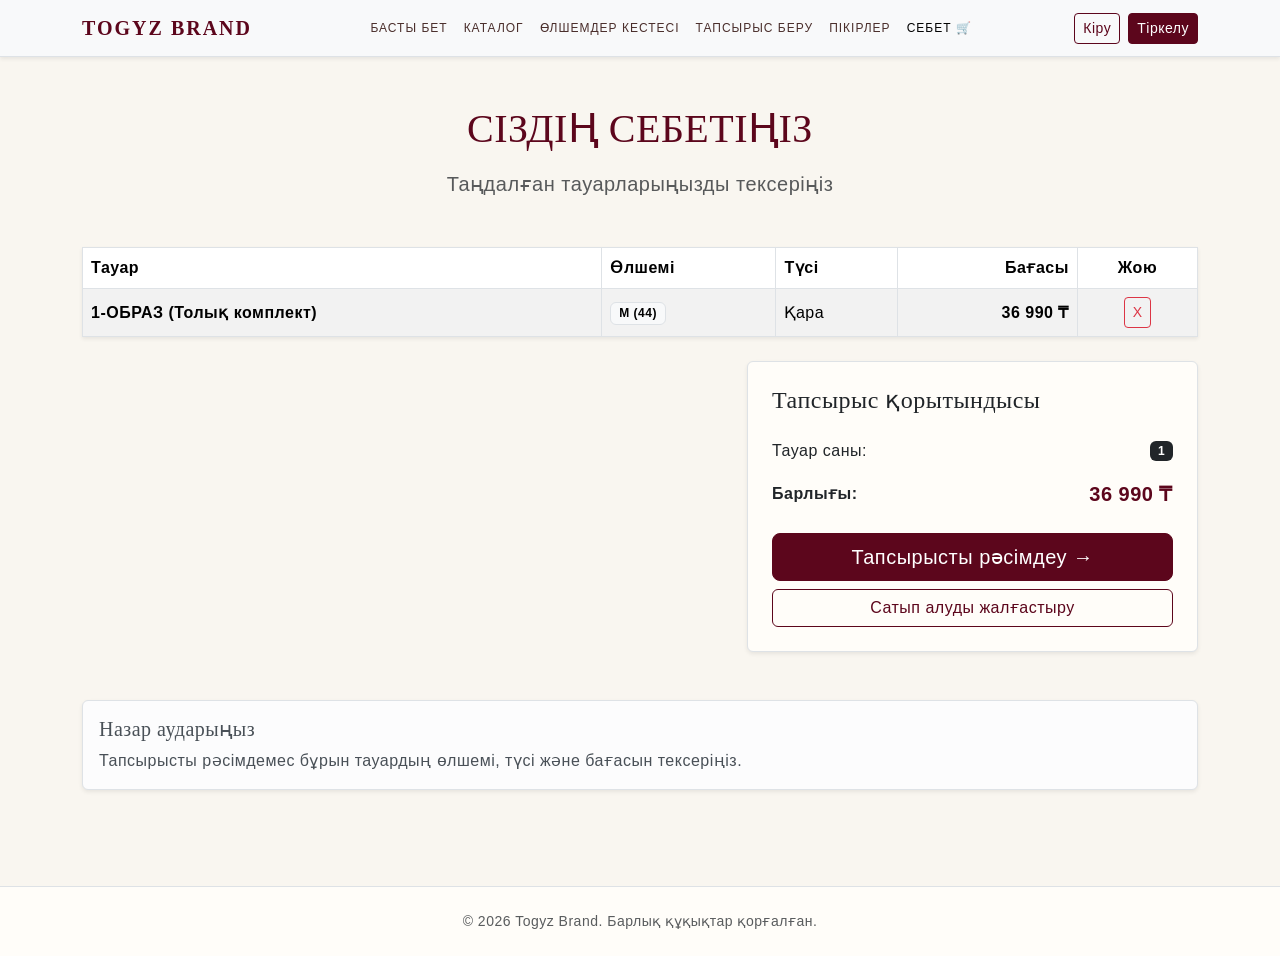
==== commit 016a001f: "Bootstrap" ====
--- a/cart.html
+++ b/cart.html
@@ -1,106 +1,389 @@
 <!DOCTYPE html>
 <html lang="kk">
+
 <head>
-<meta charset="UTF-8">
-<meta name="viewport" content="width=device-width, initial-scale=1.0">
-<title>Себет — TOGYZ BRAND</title>
-<link rel="stylesheet" href="css/base.css">
-<link rel="stylesheet" href="css/dariya.css">
+    <meta charset="UTF-8">
+    <meta name="viewport" content="width=device-width, initial-scale=1.0">
+
+    <title>Себет — TOGYZ BRAND</title>
+
+    <!-- Bootstrap 5.3.8 -->
+    <link href="https://cdn.jsdelivr.net/npm/bootstrap@5.3.8/dist/css/bootstrap.min.css"
+          rel="stylesheet">
+
+
+    <link rel="stylesheet" href="css/base.css">
+    <link rel="stylesheet" href="css/dariya.css">
 </head>
+
 <body>
-<header class="main-header">
-<div class="header-top-bar">
-<div class="brand-header">
-<h1><a href="index.html">TOGYZ BRAND</a></h1>
+
+
+<nav class="navbar navbar-expand-lg bg-light border-bottom shadow-sm">
+
+    <div class="container">
+
+        <a class="navbar-brand fw-bold" href="index.html">
+            TOGYZ BRAND
+        </a>
+
+        <button class="navbar-toggler"
+                type="button"
+                data-bs-toggle="collapse"
+                data-bs-target="#mainNavbar"
+                aria-controls="mainNavbar"
+                aria-expanded="false"
+                aria-label="Навигацияны ашу">
+
+            <span class="navbar-toggler-icon"></span>
+
+        </button>
+
+        <div class="collapse navbar-collapse" id="mainNavbar">
+
+            <ul class="navbar-nav mx-auto text-center">
+
+                <li class="nav-item">
+                    <a class="nav-link" href="index.html">
+                        БАСТЫ БЕТ
+                    </a>
+                </li>
+
+                <li class="nav-item">
+                    <a class="nav-link" href="catalog.html">
+                        КАТАЛОГ
+                    </a>
+                </li>
+
+                <li class="nav-item">
+                    <a class="nav-link" href="size-guide.html">
+                        ӨЛШЕМДЕР КЕСТЕСІ
+                    </a>
+                </li>
+
+                <li class="nav-item">
+                    <a class="nav-link" href="order.html">
+                        ТАПСЫРЫС БЕРУ
+                    </a>
+                </li>
+
+                <li class="nav-item">
+                    <a class="nav-link" href="reviews.html">
+                        ПІКІРЛЕР
+                    </a>
+                </li>
+
+                <li class="nav-item">
+                    <a class="nav-link active"
+                       aria-current="page"
+                       href="cart.html">
+                        СЕБЕТ 🛒
+                    </a>
+                </li>
+
+            </ul>
+
+            <div class="d-flex justify-content-center gap-2 mt-3 mt-lg-0">
+
+                <a href="#login-modal"
+                   class="btn btn-outline-dark btn-sm">
+                    Кіру
+                </a>
+
+                <a href="#signup-modal"
+                   class="btn btn-dark btn-sm">
+                    Тіркелу
+                </a>
+
+            </div>
+
+        </div>
+
+    </div>
+
+</nav>
+
+
+
+
+<main class="container py-5">
+
+    <h1 class="display-6 text-center mb-3">
+        СІЗДІҢ СЕБЕТІҢІЗ
+    </h1>
+
+    <p class="lead text-center text-body-secondary mb-5">
+        Таңдалған тауарларыңызды тексеріңіз
+    </p>
+
+
+
+    <section class="mb-4">
+
+        <div class="table-responsive shadow-sm">
+
+            <table class="table table-bordered table-striped align-middle mb-0">
+
+                <thead>
+
+                    <tr>
+                        <th>Тауар</th>
+                        <th>Өлшемі</th>
+                        <th>Түсі</th>
+                        <th class="text-end">Бағасы</th>
+                        <th class="text-center">Жою</th>
+                    </tr>
+
+                </thead>
+
+                <tbody>
+
+                    <tr>
+
+                        <td>
+                            <strong>
+                                1-ОБРАЗ (Толық комплект)
+                            </strong>
+                        </td>
+
+                        <td>
+                            <span class="badge text-bg-light border">
+                                M (44)
+                            </span>
+                        </td>
+
+                        <td>
+                            Қара
+                        </td>
+
+                        <td class="fw-bold text-end">
+                            36 990 ₸
+                        </td>
+
+                        <td class="text-center">
+
+                            <button type="button"
+                                    class="btn btn-outline-danger btn-sm"
+                                    aria-label="Тауарды жою">
+                                X
+                            </button>
+
+                        </td>
+
+                    </tr>
+
+                </tbody>
+
+            </table>
+
+        </div>
+
+    </section>
+
+
+
+    <section>
+
+        <div class="row justify-content-end">
+
+            <div class="col-12 col-md-7 col-lg-5">
+
+                <div class="card shadow-sm border">
+
+                    <div class="card-body p-4">
+
+                        <h2 class="h4 mb-4">
+                            Тапсырыс қорытындысы
+                        </h2>
+
+
+                        <div class="d-flex justify-content-between align-items-center mb-3">
+
+                            <span>
+                                Тауар саны:
+                            </span>
+
+                            <span class="badge text-bg-dark">
+                                1
+                            </span>
+
+                        </div>
+
+
+                        <div class="d-flex justify-content-between align-items-center mb-4">
+
+                            <span class="fw-bold">
+                                Барлығы:
+                            </span>
+
+                            <span class="fw-bold fs-5 price-amount">
+                                36 990 ₸
+                            </span>
+
+                        </div>
+
+
+                        <div class="d-grid gap-2">
+
+                            <a href="order.html"
+                               class="btn btn-dark btn-lg">
+                                Тапсырысты рәсімдеу →
+                            </a>
+
+                            <a href="catalog.html"
+                               class="btn btn-outline-dark">
+                                Сатып алуды жалғастыру
+                            </a>
+
+                        </div>
+
+                    </div>
+
+                </div>
+
+            </div>
+
+        </div>
+
+    </section>
+
+
+
+    <section class="mt-5">
+
+        <div class="alert alert-light border shadow-sm mb-0"
+             role="alert">
+
+            <h2 class="h5">
+                Назар аударыңыз
+            </h2>
+
+            <p class="mb-0">
+                Тапсырысты рәсімдемес бұрын тауардың өлшемі,
+                түсі және бағасын тексеріңіз.
+            </p>
+
+        </div>
+
+    </section>
+
+</main>
+
+<footer class="container-fluid border-top text-center py-4 mt-5">
+
+    <p class="small text-body-secondary mb-0">
+        &copy; 2026 Togyz Brand. Барлық құқықтар қорғалған.
+    </p>
+
+</footer>
+
+
+<div id="login-modal" class="modal-overlay">
+
+    <div class="modal-content">
+
+        <a href="#" class="close-btn">&times;</a>
+
+        <h3>Жүйеге кіру</h3>
+
+        <form class="auth-form">
+
+            <div class="form-group">
+
+                <label for="login-email">
+                    Email:
+                </label>
+
+                <input type="email"
+                       id="login-email"
+                       required>
+
+            </div>
+
+            <div class="form-group">
+
+                <label for="login-pass">
+                    Құпия сөз:
+                </label>
+
+                <input type="password"
+                       id="login-pass"
+                       required>
+
+            </div>
+
+            <button type="submit"
+                    class="btn btn-dark w-100 mt-2">
+                Кіру
+            </button>
+
+        </form>
+
+    </div>
+
 </div>
-<div class="user-actions">
-  <a href="#login-modal" class="auth-btn">Кіру</a>
-  <a href="#signup-modal" class="auth-btn signup-btn">Тіркелу</a>
+
+
+
+<div id="signup-modal" class="modal-overlay">
+
+    <div class="modal-content">
+
+        <a href="#" class="close-btn">&times;</a>
+
+        <h3>Тіркелу</h3>
+
+        <form class="auth-form">
+
+            <div class="form-group">
+
+                <label for="reg-name">
+                    Аты-жөні:
+                </label>
+
+                <input type="text"
+                       id="reg-name"
+                       required>
+
+            </div>
+
+            <div class="form-group">
+
+                <label for="reg-email">
+                    Email:
+                </label>
+
+                <input type="email"
+                       id="reg-email"
+                       required>
+
+            </div>
+
+            <div class="form-group">
+
+                <label for="reg-pass">
+                    Құпия сөз:
+                </label>
+
+                <input type="password"
+                       id="reg-pass"
+                       required>
+
+            </div>
+
+            <button type="submit"
+                    class="btn btn-dark w-100 mt-2">
+                Тіркелу
+            </button>
+
+        </form>
+
+    </div>
+
 </div>
-</div>
-</header>
-<nav>
-<ul class="nav-list">
-<li><a href="index.html">БАСТЫ БЕТ</a></li>
-<li><a href="catalog.html">КАТАЛОГ</a></li>
-<li><a href="size-guide.html">ӨЛШЕМДЕР КЕСТЕСІ</a></li>
-<li><a href="order.html">ТАПСЫРЫС БЕРУ</a></li>
-<li><a href="reviews.html">ПІКІРЛЕР</a></li>
-<li><a href="cart.html" class="active">СЕБЕТ 🛒</a></li>
-</ul>
-</nav>
-<main class="page-container-wide">
-<h2>СІЗДІҢ СЕБЕТІҢІЗ</h2>
-
-<table class="price-table">
-  <thead>
-    <tr>
-      <th>Тауар</th>
-      <th>Өлшемі</th>
-      <th>Түсі</th>
-      <th>Бағасы</th>
-      <th>Жою</th>
-    </tr>
-  </thead>
-  <tbody>
-    <tr>
-      <td><strong>1-ОБРАЗ (Толық комплект)</strong></td>
-      <td>M (44)</td>
-      <td>Қара</td>
-      <td class="price-amount">36 990 ₸</td>
-      <td class="text-center">
-        <button class="remove-btn" onclick="this.closest('tr').remove(); alert('Тауар себеттен өшірілді!');">X</button>
-      </td>
-    </tr>
-  </tbody>
-</table>
-
-<div class="cart-summary-box">
-<p class="total-price-text"><strong>Барлығы: 36 990 ₸</strong></p>
-<a href="order.html" class="checkout-btn">Тапсырысты рәсімдеу →</a>
-</div>
-</main>
-<footer>
-<p>&copy; 2026 Togyz Brand. Барлық құқықтар қорғалған.</p>
-</footer>
-
-<div id="login-modal" class="modal-overlay">
-  <div class="modal-content">
-    <a href="#" class="close-btn">&times;</a>
-    <h3>Жүйеге кіру</h3>
-    <form class="auth-form">
-      <div class="form-group">
-        <label for="login-email">Email:</label>
-        <input type="email" id="login-email" required>
-      </div>
-      <div class="form-group">
-        <label for="login-pass">Құпия сөз:</label>
-        <input type="password" id="login-pass" required>
-      </div>
-      <button type="submit" class="submit-btn">Кіру</button>
-    </form>
-  </div>
-</div>
-<div id="signup-modal" class="modal-overlay">
-  <div class="modal-content">
-    <a href="#" class="close-btn">&times;</a>
-    <h3>Тіркелу</h3>
-    <form class="auth-form">
-      <div class="form-group">
-        <label for="reg-name">Аты-жөні:</label>
-        <input type="text" id="reg-name" required>
-      </div>
-      <div class="form-group">
-        <label for="reg-email">Email:</label>
-        <input type="email" id="reg-email" required>
-      </div>
-      <div class="form-group">
-        <label for="reg-pass">Құпия сөз:</label>
-        <input type="password" id="reg-pass" required>
-      </div>
-      <button type="submit" class="submit-btn">Тіркелу</button>
-    </form>
-  </div>
-</div>
+
+
+<script src="https://cdn.jsdelivr.net/npm/bootstrap@5.3.8/dist/js/bootstrap.bundle.min.js"></script>
+
 </body>
 </html>
--- a/css/dariya.css
+++ b/css/dariya.css
@@ -1,137 +1,32 @@
 
-* {
-    box-sizing: border-box;
+.product-card {
+    transition: transform 0.3s ease, box-shadow 0.3s ease;
 }
 
-.subtitle {
-    text-align: center;
-    color: #7A5C58;
-    margin-bottom: 25px;
+.product-card:hover {
+    transform: translateY(-6px);
+    box-shadow: 0 8px 20px rgba(0, 0, 0, 0.12);
 }
 
-.product-grid {
-    display: grid;
-    grid-template-columns: repeat(3, minmax(250px, 1fr));
-    gap: 25px;
-    max-width: 1100px;
-    margin: 30px auto;
-}
-
-.product-card {
-    background-color: #FFFDF9;
-    border: 1px solid #E5D5C5;
-    border-radius: 12px;
-    padding: 15px;
-    text-align: center;
-    display: flex;
-    flex-direction: column;
-    justify-content: space-between;
-}
-
-.product-card img {
-    width: 100%;
+.product-card .card-img-top {
     height: 320px;
     object-fit: cover;
-    border-radius: 8px;
 }
 
 .price-amount {
-    margin-top: 10px;
-    font-weight: bold;
     color: #5C061C;
 }
 
-.product-option {
-    margin-top: 10px;
-    text-align: left;
-}
-
-.product-option label {
-    font-size: 13px;
-    color: #5C061C;
-    font-weight: bold;
-    display: block;
-}
-
-select.product-select {
-    width: 100%;
-    padding: 8px;
-    border: 1px solid #E5D5C5;
-    border-radius: 6px;
-    background-color: #fff;
-}
-
-.add-to-cart-btn {
-    margin-top: 15px;
-    width: 100%;
-    padding: 10px;
-    background-color: #5C061C;
-    color: #fff;
-    border: none;
-    border-radius: 8px;
-    font-weight: bold;
-    cursor: pointer;
-}
-
-.add-to-cart-btn:hover {
-    background-color: maroon;
-}
-
-
-.price-table {
-    width: 100%;
-    border-collapse: collapse;
-    margin-top: 25px;
-}
-
-.price-table th, .price-table td {
-    padding: 10px;
-    border: 1px solid #E5D5C5;
-}
-
-.price-table th {
-    background-color: #FFFDF9;
+.form-label {
     color: #5C061C;
 }
 
-.text-right {
-    text-align: right;
+.form-select:focus {
+    border-color: #5C061C;
+    box-shadow: 0 0 0 0.15rem rgba(92, 6, 28, 0.15);
 }
 
 .price-badge {
-    background-color: #F9F6F0;
-    padding: 4px 8px;
-    border-radius: 4px;
     color: #5C061C;
-    font-weight: bold;
-}
-.category-section {
-    margin-top: 50px;
-    text-align: center;
-}
-
-.categories-container {
-    display: flex;
-    justify-content: center;
-    gap: 15px;
-    list-style: none;
-    padding: 0;
-    flex-wrap: wrap;
-}
-
-.category-card {
-    background-color: #FFFDF9;
-    border: 1px solid #E5D5C5;
-    padding: 10px 20px;
-    border-radius: 20px;
-    color: #5C061C;
-    font-weight: bold;
-}
-
-.price-badge {
-    font-style: normal;
-}
-
-span.price-badge {
-    font-style: normal;
+    font-weight: 600;
 }
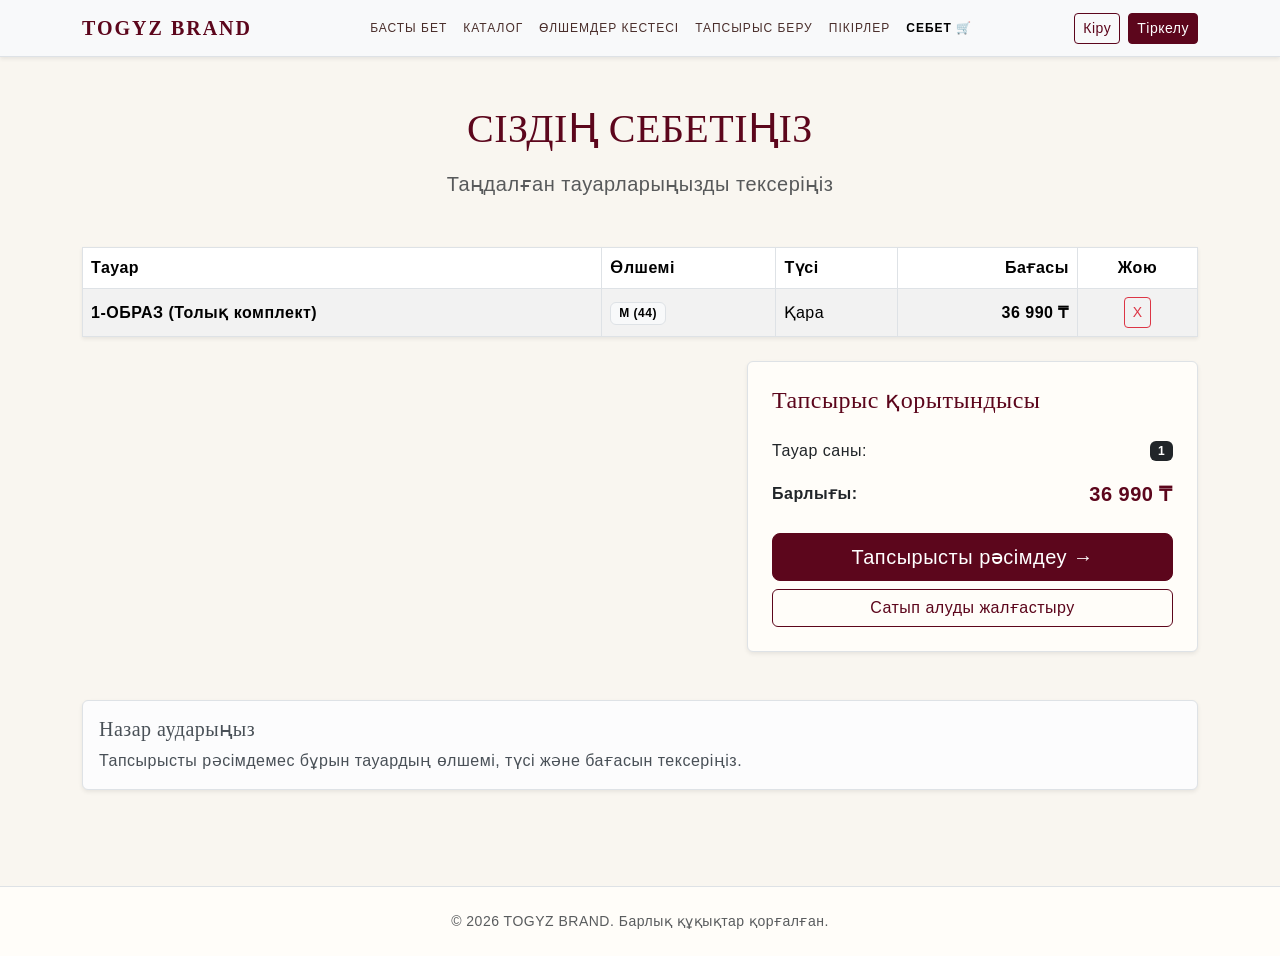
==== commit a6d85d94: "midterm project" ====
--- a/cart.html
+++ b/cart.html
@@ -7,10 +7,9 @@
 
     <title>Себет — TOGYZ BRAND</title>
 
-    <!-- Bootstrap 5.3.8 -->
-    <link href="https://cdn.jsdelivr.net/npm/bootstrap@5.3.8/dist/css/bootstrap.min.css"
-          rel="stylesheet">
-
+    <!-- Bootstrap 5.3.2 CDN -->
+    <!-- Version used: Bootstrap 5.3.2 -->
+    <link href="https://cdn.jsdelivr.net/npm/bootstrap@5.3.2/dist/css/bootstrap.min.css" rel="stylesheet">
 
     <link rel="stylesheet" href="css/base.css">
     <link rel="stylesheet" href="css/dariya.css">
@@ -18,12 +17,9 @@
 
 <body>
 
-
 <nav class="navbar navbar-expand-lg bg-light border-bottom shadow-sm">
-
     <div class="container">
-
-        <a class="navbar-brand fw-bold" href="index.html">
+        <a class="navbar-brand fw-bold" href="index.html" style="color: #5C061C;">
             TOGYZ BRAND
         </a>
 
@@ -34,81 +30,43 @@
                 aria-controls="mainNavbar"
                 aria-expanded="false"
                 aria-label="Навигацияны ашу">
-
             <span class="navbar-toggler-icon"></span>
-
         </button>
 
         <div class="collapse navbar-collapse" id="mainNavbar">
-
             <ul class="navbar-nav mx-auto text-center">
-
-                <li class="nav-item">
-                    <a class="nav-link" href="index.html">
-                        БАСТЫ БЕТ
-                    </a>
-                </li>
-
-                <li class="nav-item">
-                    <a class="nav-link" href="catalog.html">
-                        КАТАЛОГ
-                    </a>
-                </li>
-
-                <li class="nav-item">
-                    <a class="nav-link" href="size-guide.html">
-                        ӨЛШЕМДЕР КЕСТЕСІ
-                    </a>
-                </li>
-
-                <li class="nav-item">
-                    <a class="nav-link" href="order.html">
-                        ТАПСЫРЫС БЕРУ
-                    </a>
-                </li>
-
-                <li class="nav-item">
-                    <a class="nav-link" href="reviews.html">
-                        ПІКІРЛЕР
-                    </a>
-                </li>
-
-                <li class="nav-item">
-                    <a class="nav-link active"
-                       aria-current="page"
-                       href="cart.html">
-                        СЕБЕТ 🛒
-                    </a>
-                </li>
-
+                <li class="nav-item">
+                    <a class="nav-link" href="index.html">БАСТЫ БЕТ</a>
+                </li>
+                <li class="nav-item">
+                    <a class="nav-link" href="catalog.html">КАТАЛОГ</a>
+                </li>
+                <li class="nav-item">
+                    <a class="nav-link" href="size-guide.html">ӨЛШЕМДЕР КЕСТЕСІ</a>
+                </li>
+                <li class="nav-item">
+                    <a class="nav-link" href="order.html">ТАПСЫРЫС БЕРУ</a>
+                </li>
+                <li class="nav-item">
+                    <a class="nav-link" href="reviews.html">ПІКІРЛЕР</a>
+                </li>
+                <li class="nav-item">
+                    <a class="nav-link active fw-bold" aria-current="page" href="cart.html">СЕБЕТ 🛒</a>
+                </li>
             </ul>
 
             <div class="d-flex justify-content-center gap-2 mt-3 mt-lg-0">
-
-                <a href="#login-modal"
-                   class="btn btn-outline-dark btn-sm">
-                    Кіру
-                </a>
-
-                <a href="#signup-modal"
-                   class="btn btn-dark btn-sm">
-                    Тіркелу
-                </a>
-
-            </div>
-
-        </div>
-
-    </div>
-
+                <a href="#login-modal" id="open-login-btn" class="btn btn-outline-dark btn-sm">Кіру</a>
+                <a href="#signup-modal" id="open-signup-btn" class="btn btn-dark btn-sm">Тіркелу</a>
+            </div>
+        </div>
+    </div>
 </nav>
 
-
-
-
-<main class="container py-5">
-
-    <h1 class="display-6 text-center mb-3">
+<!-- Main Shopping Cart Content -->
+<main class="container py-5" id="cart-main-container">
+
+    <h1 class="display-6 text-center mb-3" style="color: #5C061C;">
         СІЗДІҢ СЕБЕТІҢІЗ
     </h1>
 
@@ -116,16 +74,16 @@
         Таңдалған тауарларыңызды тексеріңіз
     </p>
 
-
-
-    <section class="mb-4">
-
+    <!-- Empty Cart Alert Container for JS Dynamic Render -->
+    <div id="empty-cart-message" class="alert alert-info text-center d-none" role="alert">
+        Себетіңіз бос. <a href="catalog.html" class="alert-link">Каталогқа өтіп</a> тауар таңдаңыз.
+    </div>
+
+    <!-- Table Section -->
+    <section class="mb-4" id="cart-table-section">
         <div class="table-responsive shadow-sm">
-
-            <table class="table table-bordered table-striped align-middle mb-0">
-
+            <table class="table table-bordered table-striped align-middle mb-0" id="cart-table">
                 <thead>
-
                     <tr>
                         <th>Тауар</th>
                         <th>Өлшемі</th>
@@ -133,257 +91,133 @@
                         <th class="text-end">Бағасы</th>
                         <th class="text-center">Жою</th>
                     </tr>
-
                 </thead>
-
-                <tbody>
-
-                    <tr>
-
+                <tbody id="cart-items-list">
+                    <!-- Dynamic item rows will be manipulated by JS using this hook -->
+                    <tr id="cart-item-1">
                         <td>
-                            <strong>
-                                1-ОБРАЗ (Толық комплект)
-                            </strong>
-                        </td>
-
+                            <strong>1-ОБРАЗ (Толық комплект)</strong>
+                        </td>
                         <td>
-                            <span class="badge text-bg-light border">
-                                M (44)
-                            </span>
-                        </td>
-
+                            <span class="badge text-bg-light border" id="item-size-1">M (44)</span>
+                        </td>
                         <td>
-                            Қара
-                        </td>
-
-                        <td class="fw-bold text-end">
+                            <span id="item-color-1">Қара</span>
+                        </td>
+                        <td class="fw-bold text-end" id="item-price-1">
                             36 990 ₸
                         </td>
-
                         <td class="text-center">
-
                             <button type="button"
+                                    id="delete-btn-1"
                                     class="btn btn-outline-danger btn-sm"
                                     aria-label="Тауарды жою">
                                 X
                             </button>
-
-                        </td>
-
+                        </td>
                     </tr>
-
                 </tbody>
-
             </table>
-
-        </div>
-
+        </div>
     </section>
 
-
-
-    <section>
-
+    <!-- Order Summary Section -->
+    <section id="cart-summary-section">
         <div class="row justify-content-end">
-
             <div class="col-12 col-md-7 col-lg-5">
-
                 <div class="card shadow-sm border">
-
                     <div class="card-body p-4">
-
-                        <h2 class="h4 mb-4">
+                        <h2 class="h4 mb-4" style="color: #5C061C;">
                             Тапсырыс қорытындысы
                         </h2>
 
-
                         <div class="d-flex justify-content-between align-items-center mb-3">
-
-                            <span>
-                                Тауар саны:
-                            </span>
-
-                            <span class="badge text-bg-dark">
-                                1
-                            </span>
-
+                            <span>Тауар саны:</span>
+                            <span class="badge text-bg-dark" id="cart-item-count">1</span>
                         </div>
 
-
                         <div class="d-flex justify-content-between align-items-center mb-4">
-
-                            <span class="fw-bold">
-                                Барлығы:
-                            </span>
-
-                            <span class="fw-bold fs-5 price-amount">
+                            <span class="fw-bold">Барлығы:</span>
+                            <span class="fw-bold fs-5 price-amount" id="cart-total-price" style="color: #5C061C;">
                                 36 990 ₸
                             </span>
-
                         </div>
 
-
                         <div class="d-grid gap-2">
-
-                            <a href="order.html"
-                               class="btn btn-dark btn-lg">
+                            <a href="order.html" id="checkout-btn" class="btn btn-dark btn-lg">
                                 Тапсырысты рәсімдеу →
                             </a>
-
-                            <a href="catalog.html"
-                               class="btn btn-outline-dark">
+                            <a href="catalog.html" id="continue-shopping-btn" class="btn btn-outline-dark">
                                 Сатып алуды жалғастыру
                             </a>
-
                         </div>
-
                     </div>
-
                 </div>
-
-            </div>
-
-        </div>
-
+            </div>
+        </div>
     </section>
 
-
-
-    <section class="mt-5">
-
-        <div class="alert alert-light border shadow-sm mb-0"
-             role="alert">
-
-            <h2 class="h5">
-                Назар аударыңыз
-            </h2>
-
+    <!-- Notice Section -->
+    <section class="mt-5" id="cart-notice-section">
+        <div class="alert alert-light border shadow-sm mb-0" role="alert">
+            <h2 class="h5">Назар аударыңыз</h2>
             <p class="mb-0">
-                Тапсырысты рәсімдемес бұрын тауардың өлшемі,
-                түсі және бағасын тексеріңіз.
+                Тапсырысты рәсімдемес бұрын тауардың өлшемі, түсі және бағасын тексеріңіз.
             </p>
-
-        </div>
-
+        </div>
     </section>
 
 </main>
 
 <footer class="container-fluid border-top text-center py-4 mt-5">
-
     <p class="small text-body-secondary mb-0">
-        &copy; 2026 Togyz Brand. Барлық құқықтар қорғалған.
+        &copy; 2026 TOGYZ BRAND. Барлық құқықтар қорғалған.
     </p>
-
 </footer>
 
-
+<!-- Modals for Login/Signup Prepared for JS Hooking -->
 <div id="login-modal" class="modal-overlay">
-
     <div class="modal-content">
-
-        <a href="#" class="close-btn">&times;</a>
-
+        <a href="#" class="close-btn" id="close-login-modal">&times;</a>
         <h3>Жүйеге кіру</h3>
-
-        <form class="auth-form">
-
-            <div class="form-group">
-
-                <label for="login-email">
-                    Email:
-                </label>
-
-                <input type="email"
-                       id="login-email"
-                       required>
-
-            </div>
-
-            <div class="form-group">
-
-                <label for="login-pass">
-                    Құпия сөз:
-                </label>
-
-                <input type="password"
-                       id="login-pass"
-                       required>
-
-            </div>
-
-            <button type="submit"
-                    class="btn btn-dark w-100 mt-2">
-                Кіру
-            </button>
-
+        <form class="auth-form" id="login-form">
+            <div class="form-group mb-2">
+                <label for="login-email">Email:</label>
+                <input type="email" id="login-email" class="form-control" required>
+            </div>
+            <div class="form-group mb-2">
+                <label for="login-pass">Құпия сөз:</label>
+                <input type="password" id="login-pass" class="form-control" required>
+            </div>
+            <button type="submit" id="login-submit-btn" class="btn btn-dark w-100 mt-2">Кіру</button>
         </form>
-
-    </div>
-
+    </div>
 </div>
 
-
-
 <div id="signup-modal" class="modal-overlay">
-
     <div class="modal-content">
-
-        <a href="#" class="close-btn">&times;</a>
-
+        <a href="#" class="close-btn" id="close-signup-modal">&times;</a>
         <h3>Тіркелу</h3>
-
-        <form class="auth-form">
-
-            <div class="form-group">
-
-                <label for="reg-name">
-                    Аты-жөні:
-                </label>
-
-                <input type="text"
-                       id="reg-name"
-                       required>
-
-            </div>
-
-            <div class="form-group">
-
-                <label for="reg-email">
-                    Email:
-                </label>
-
-                <input type="email"
-                       id="reg-email"
-                       required>
-
-            </div>
-
-            <div class="form-group">
-
-                <label for="reg-pass">
-                    Құпия сөз:
-                </label>
-
-                <input type="password"
-                       id="reg-pass"
-                       required>
-
-            </div>
-
-            <button type="submit"
-                    class="btn btn-dark w-100 mt-2">
-                Тіркелу
-            </button>
-
+        <form class="auth-form" id="signup-form">
+            <div class="form-group mb-2">
+                <label for="reg-name">Аты-жөні:</label>
+                <input type="text" id="reg-name" class="form-control" required>
+            </div>
+            <div class="form-group mb-2">
+                <label for="reg-email">Email:</label>
+                <input type="email" id="reg-email" class="form-control" required>
+            </div>
+            <div class="form-group mb-2">
+                <label for="reg-pass">Құпия сөз:</label>
+                <input type="password" id="reg-pass" class="form-control" required>
+            </div>
+            <button type="submit" id="signup-submit-btn" class="btn btn-dark w-100 mt-2">Тіркелу</button>
         </form>
-
-    </div>
-
+    </div>
 </div>
 
-
-<script src="https://cdn.jsdelivr.net/npm/bootstrap@5.3.8/dist/js/bootstrap.bundle.min.js"></script>
+<!-- Bootstrap 5.3.2 JS Bundle -->
+<script src="https://cdn.jsdelivr.net/npm/bootstrap@5.3.2/dist/js/bootstrap.bundle.min.js"></script>
 
 </body>
 </html>
--- a/css/dariya.css
+++ b/css/dariya.css
@@ -29,4 +29,22 @@
 .price-badge {
     color: #5C061C;
     font-weight: 600;
+}
+
+.is-hidden {
+  display: none !important;
+}
+
+.is-active {
+  border: 2px solid #5C061C !important;
+  background-color: #F8EFE6 !important;
+}
+
+
+.has-error {
+  border-color: #dc3545 !important;
+}
+
+.has-success {
+  border-color: #198754 !important;
 }
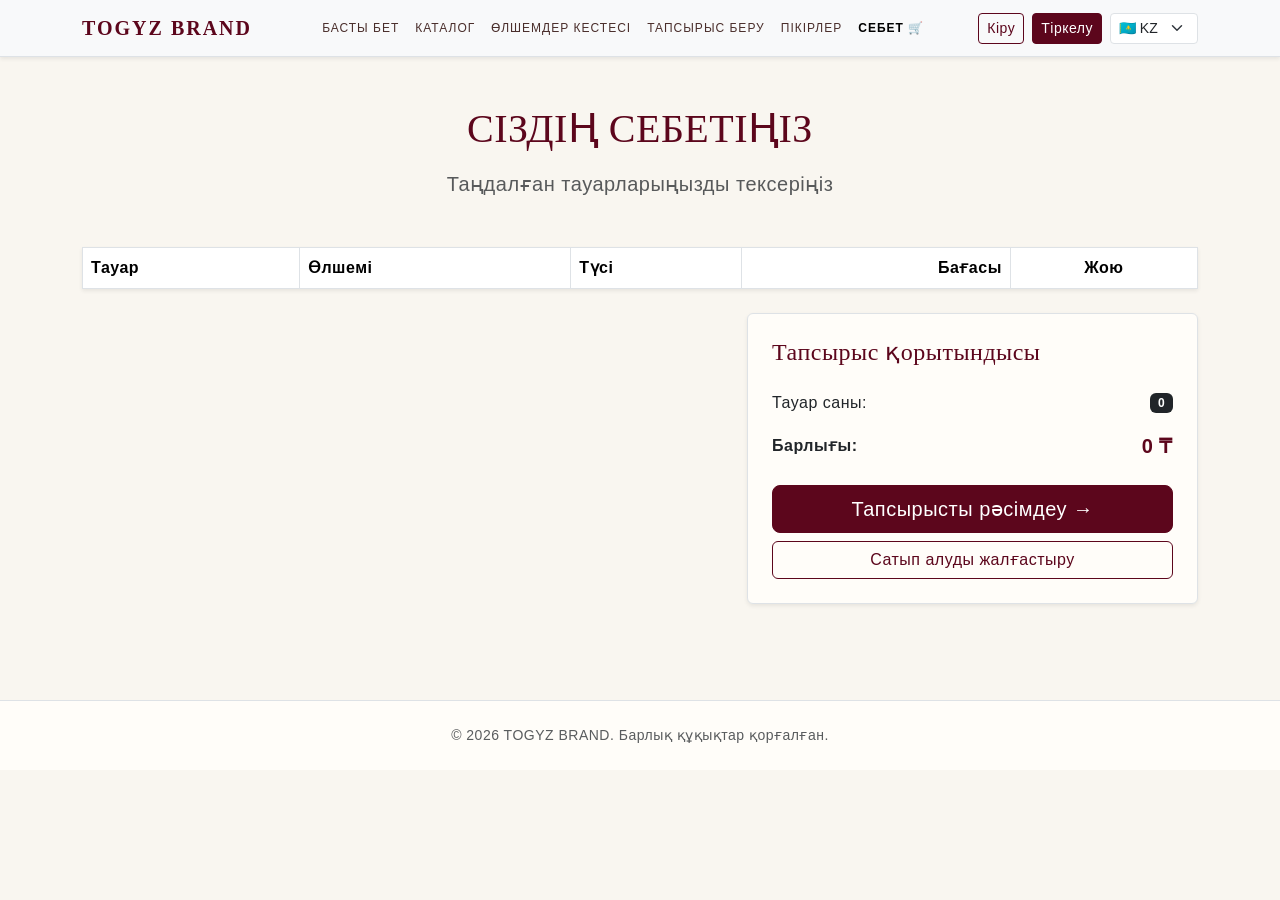
==== commit 0a4afc6f: "JS" ====
--- a/cart.html
+++ b/cart.html
@@ -1,80 +1,43 @@
 <!DOCTYPE html>
 <html lang="kk">
-
 <head>
     <meta charset="UTF-8">
     <meta name="viewport" content="width=device-width, initial-scale=1.0">
-
-    <title>Себет — TOGYZ BRAND</title>
-
+    <title>Себет TOGYZ BRAND</title>
     <!-- Bootstrap 5.3.2 CDN -->
-    <!-- Version used: Bootstrap 5.3.2 -->
     <link href="https://cdn.jsdelivr.net/npm/bootstrap@5.3.2/dist/css/bootstrap.min.css" rel="stylesheet">
-
     <link rel="stylesheet" href="css/base.css">
     <link rel="stylesheet" href="css/dariya.css">
 </head>
-
 <body>
 
 <nav class="navbar navbar-expand-lg bg-light border-bottom shadow-sm">
     <div class="container">
-        <a class="navbar-brand fw-bold" href="index.html" style="color: #5C061C;">
-            TOGYZ BRAND
-        </a>
-
-        <button class="navbar-toggler"
-                type="button"
-                data-bs-toggle="collapse"
-                data-bs-target="#mainNavbar"
-                aria-controls="mainNavbar"
-                aria-expanded="false"
-                aria-label="Навигацияны ашу">
+        <a class="navbar-brand fw-bold" href="index.html" style="color: #5C061C;">TOGYZ BRAND</a>
+        <button class="navbar-toggler" type="button" data-bs-toggle="collapse" data-bs-target="#mainNavbar">
             <span class="navbar-toggler-icon"></span>
         </button>
-
         <div class="collapse navbar-collapse" id="mainNavbar">
             <ul class="navbar-nav mx-auto text-center">
-                <li class="nav-item">
-                    <a class="nav-link" href="index.html">БАСТЫ БЕТ</a>
-                </li>
-                <li class="nav-item">
-                    <a class="nav-link" href="catalog.html">КАТАЛОГ</a>
-                </li>
-                <li class="nav-item">
-                    <a class="nav-link" href="size-guide.html">ӨЛШЕМДЕР КЕСТЕСІ</a>
-                </li>
-                <li class="nav-item">
-                    <a class="nav-link" href="order.html">ТАПСЫРЫС БЕРУ</a>
-                </li>
-                <li class="nav-item">
-                    <a class="nav-link" href="reviews.html">ПІКІРЛЕР</a>
-                </li>
-                <li class="nav-item">
-                    <a class="nav-link active fw-bold" aria-current="page" href="cart.html">СЕБЕТ 🛒</a>
-                </li>
+                <li class="nav-item"><a class="nav-link" href="index.html" data-i18n="navHome">БАСТЫ БЕТ</a></li>
+                <li class="nav-item"><a class="nav-link" href="catalog.html" data-i18n="navCatalog">КАТАЛОГ</a></li>
+                <li class="nav-item"><a class="nav-link" href="size-guide.html" data-i18n="navSize">ӨЛШЕМДЕР КЕСТЕСІ</a></li>
+                <li class="nav-item"><a class="nav-link" href="order.html" data-i18n="navOrder">ТАПСЫРЫС БЕРУ</a></li>
+                <li class="nav-item"><a class="nav-link" href="reviews.html" data-i18n="navReviews">ПІКІРЛЕР</a></li>
+                <li class="nav-item"><a class="nav-link active fw-bold" href="cart.html" data-i18n="navCart">СЕБЕТ 🛒</a></li>
             </ul>
-
-            <div class="d-flex justify-content-center gap-2 mt-3 mt-lg-0">
-                <a href="#login-modal" id="open-login-btn" class="btn btn-outline-dark btn-sm">Кіру</a>
-                <a href="#signup-modal" id="open-signup-btn" class="btn btn-dark btn-sm">Тіркелу</a>
+            <div class="d-flex justify-content-center gap-2 mt-3 mt-lg-0 align-items-center">
+                <a href="#login-modal" id="nav-login-btn" class="btn btn-outline-dark btn-sm" data-i18n="navLogin">Кіру</a>
+                <a href="#signup-modal" id="nav-signup-btn" class="btn btn-dark btn-sm" data-i18n="navRegister">Тіркелу</a>
             </div>
         </div>
     </div>
 </nav>
 
-<!-- Main Shopping Cart Content -->
 <main class="container py-5" id="cart-main-container">
+    <h1 class="display-6 text-center mb-3" style="color: #5C061C;" data-i18n="cartTitle">СІЗДІҢ СЕБЕТІҢІЗ</h1>
+    <p class="lead text-center text-body-secondary mb-5" data-i18n="cartSub">Таңдалған тауарларыңызды тексеріңіз</p>
 
-    <h1 class="display-6 text-center mb-3" style="color: #5C061C;">
-        СІЗДІҢ СЕБЕТІҢІЗ
-    </h1>
-
-    <p class="lead text-center text-body-secondary mb-5">
-        Таңдалған тауарларыңызды тексеріңіз
-    </p>
-
-    <!-- Empty Cart Alert Container for JS Dynamic Render -->
     <div id="empty-cart-message" class="alert alert-info text-center d-none" role="alert">
         Себетіңіз бос. <a href="catalog.html" class="alert-link">Каталогқа өтіп</a> тауар таңдаңыз.
     </div>
@@ -85,122 +48,74 @@
             <table class="table table-bordered table-striped align-middle mb-0" id="cart-table">
                 <thead>
                     <tr>
-                        <th>Тауар</th>
-                        <th>Өлшемі</th>
-                        <th>Түсі</th>
-                        <th class="text-end">Бағасы</th>
-                        <th class="text-center">Жою</th>
+                        <th data-i18n="thProduct">Тауар</th>
+                        <th data-i18n="thSize">Өлшемі</th>
+                        <th data-i18n="thColor">Түсі</th>
+                        <th class="text-end" data-i18n="thPrice">Бағасы</th>
+                        <th class="text-center" data-i18n="thDelete">Жою</th>
                     </tr>
                 </thead>
                 <tbody id="cart-items-list">
-                    <!-- Dynamic item rows will be manipulated by JS using this hook -->
-                    <tr id="cart-item-1">
-                        <td>
-                            <strong>1-ОБРАЗ (Толық комплект)</strong>
-                        </td>
-                        <td>
-                            <span class="badge text-bg-light border" id="item-size-1">M (44)</span>
-                        </td>
-                        <td>
-                            <span id="item-color-1">Қара</span>
-                        </td>
-                        <td class="fw-bold text-end" id="item-price-1">
-                            36 990 ₸
-                        </td>
-                        <td class="text-center">
-                            <button type="button"
-                                    id="delete-btn-1"
-                                    class="btn btn-outline-danger btn-sm"
-                                    aria-label="Тауарды жою">
-                                X
-                            </button>
-                        </td>
-                    </tr>
+                    <!-- Dynamic cart items JS injection hook -->
                 </tbody>
             </table>
         </div>
     </section>
 
-    <!-- Order Summary Section -->
+    <!-- Summary Section -->
     <section id="cart-summary-section">
         <div class="row justify-content-end">
             <div class="col-12 col-md-7 col-lg-5">
-                <div class="card shadow-sm border">
-                    <div class="card-body p-4">
-                        <h2 class="h4 mb-4" style="color: #5C061C;">
-                            Тапсырыс қорытындысы
-                        </h2>
-
-                        <div class="d-flex justify-content-between align-items-center mb-3">
-                            <span>Тауар саны:</span>
-                            <span class="badge text-bg-dark" id="cart-item-count">1</span>
-                        </div>
-
-                        <div class="d-flex justify-content-between align-items-center mb-4">
-                            <span class="fw-bold">Барлығы:</span>
-                            <span class="fw-bold fs-5 price-amount" id="cart-total-price" style="color: #5C061C;">
-                                36 990 ₸
-                            </span>
-                        </div>
-
-                        <div class="d-grid gap-2">
-                            <a href="order.html" id="checkout-btn" class="btn btn-dark btn-lg">
-                                Тапсырысты рәсімдеу →
-                            </a>
-                            <a href="catalog.html" id="continue-shopping-btn" class="btn btn-outline-dark">
-                                Сатып алуды жалғастыру
-                            </a>
-                        </div>
+                <div class="card shadow-sm border p-4">
+                    <h2 class="h4 mb-4" style="color: #5C061C;" data-i18n="orderSummaryTitle">Тапсырыс қорытындысы</h2>
+                    <div class="d-flex justify-content-between align-items-center mb-3">
+                        <span data-i18n="itemCountLabel">Тауар саны:</span>
+                        <span class="badge text-bg-dark" id="cart-item-count">0</span>
+                    </div>
+                    <div class="d-flex justify-content-between align-items-center mb-4">
+                        <span class="fw-bold" data-i18n="totalLabel">Барлығы:</span>
+                        <span class="fw-bold fs-5 price-amount" id="cart-total-price" style="color: #5C061C;">0 ₸</span>
+                    </div>
+                    <div class="d-grid gap-2">
+                        <a href="order.html" id="checkout-btn" class="btn btn-dark btn-lg" data-i18n="btnCheckout">Тапсырысты рәсімдеу →</a>
+                        <a href="catalog.html" id="continue-shopping-btn" class="btn btn-outline-dark" data-i18n="btnContinueShopping">Сатып алуды жалғастыру</a>
                     </div>
                 </div>
             </div>
         </div>
     </section>
-
-    <!-- Notice Section -->
-    <section class="mt-5" id="cart-notice-section">
-        <div class="alert alert-light border shadow-sm mb-0" role="alert">
-            <h2 class="h5">Назар аударыңыз</h2>
-            <p class="mb-0">
-                Тапсырысты рәсімдемес бұрын тауардың өлшемі, түсі және бағасын тексеріңіз.
-            </p>
-        </div>
-    </section>
-
 </main>
 
 <footer class="container-fluid border-top text-center py-4 mt-5">
-    <p class="small text-body-secondary mb-0">
-        &copy; 2026 TOGYZ BRAND. Барлық құқықтар қорғалған.
-    </p>
+    <p class="small text-body-secondary mb-0" data-i18n="footerText">&copy; 2026 TOGYZ BRAND. Барлық құқықтар қорғалған.</p>
 </footer>
 
-<!-- Modals for Login/Signup Prepared for JS Hooking -->
+<!-- Modals -->
 <div id="login-modal" class="modal-overlay">
     <div class="modal-content">
-        <a href="#" class="close-btn" id="close-login-modal">&times;</a>
-        <h3>Жүйеге кіру</h3>
-        <form class="auth-form" id="login-form">
+        <a href="#" class="close-btn" id="close-login-btn">&times;</a>
+        <h3 data-i18n="modalLoginTitle">Жүйеге кіру</h3>
+        <form class="auth-form" id="cart-login-form">
             <div class="form-group mb-2">
                 <label for="login-email">Email:</label>
                 <input type="email" id="login-email" class="form-control" required>
             </div>
             <div class="form-group mb-2">
-                <label for="login-pass">Құпия сөз:</label>
+                <label for="login-pass" data-i18n="labelPass">Құпия сөз:</label>
                 <input type="password" id="login-pass" class="form-control" required>
             </div>
-            <button type="submit" id="login-submit-btn" class="btn btn-dark w-100 mt-2">Кіру</button>
+            <button type="submit" id="cart-login-submit" class="btn btn-dark w-100 mt-2" data-i18n="navLogin">Кіру</button>
         </form>
     </div>
 </div>
 
 <div id="signup-modal" class="modal-overlay">
     <div class="modal-content">
-        <a href="#" class="close-btn" id="close-signup-modal">&times;</a>
-        <h3>Тіркелу</h3>
-        <form class="auth-form" id="signup-form">
+        <a href="#" class="close-btn" id="close-signup-btn">&times;</a>
+        <h3 data-i18n="modalSignupTitle">Тіркелу</h3>
+        <form class="auth-form" id="cart-signup-form">
             <div class="form-group mb-2">
-                <label for="reg-name">Аты-жөні:</label>
+                <label for="reg-name" data-i18n="labelName">Аты-жөні:</label>
                 <input type="text" id="reg-name" class="form-control" required>
             </div>
             <div class="form-group mb-2">
@@ -208,16 +123,19 @@
                 <input type="email" id="reg-email" class="form-control" required>
             </div>
             <div class="form-group mb-2">
-                <label for="reg-pass">Құпия сөз:</label>
+                <label for="reg-pass" data-i18n="labelPass">Құпия сөз:</label>
                 <input type="password" id="reg-pass" class="form-control" required>
             </div>
-            <button type="submit" id="signup-submit-btn" class="btn btn-dark w-100 mt-2">Тіркелу</button>
+            <button type="submit" id="cart-signup-submit" class="btn btn-dark w-100 mt-2" data-i18n="navRegister">Тіркелу</button>
         </form>
     </div>
 </div>
 
-<!-- Bootstrap 5.3.2 JS Bundle -->
 <script src="https://cdn.jsdelivr.net/npm/bootstrap@5.3.2/dist/js/bootstrap.bundle.min.js"></script>
-
+<script src="js/data.js" defer></script>
+<script src="js/main.js" defer></script>
+<script src="js/auth.js" defer></script>
+<script src="js/catalog.js" defer></script>
+<script src="js/cart.js" defer></script>
 </body>
 </html>
--- a/css/base.css
+++ b/css/base.css
@@ -0,0 +1,169 @@
+ body {
+    font-family: 'Montserrat', Arial, sans-serif;
+    background-color: #F9F6F0;
+    color: #4A2E2B;
+    letter-spacing: 0.5px;
+}
+
+h1,
+h2,
+h3,
+h4,
+.navbar-brand {
+    font-family: 'Cormorant Garamond', Georgia, serif;
+    color: #5C061C;
+}
+
+.navbar {
+    background-color: #FFFDF9;
+}
+
+.navbar-brand {
+    color: #5C061C;
+    letter-spacing: 2px;
+}
+
+.navbar-brand:hover,
+.navbar-brand:focus {
+    color: #8B0000;
+}
+
+.nav-link {
+    color: #4A2E2B;
+    font-size: 12px;
+    letter-spacing: 1px;
+}
+
+.nav-link:hover,
+.nav-link:focus,
+.nav-link.active {
+    color: #5C061C;
+}
+
+.btn-dark {
+    background-color: #5C061C;
+    border-color: #5C061C;
+}
+
+.btn-dark:hover,
+.btn-dark:focus {
+    background-color: #8B0000;
+    border-color: #8B0000;
+}
+
+.btn-outline-dark {
+    color: #5C061C;
+    border-color: #5C061C;
+}
+
+.btn-outline-dark:hover {
+    background-color: #5C061C;
+    border-color: #5C061C;
+    color: #ffffff;
+}
+
+.card {
+    background-color: #FFFDF9;
+    border-color: #E5D5C5;
+}
+
+footer {
+    background-color: #FFFDF9;
+    color: #7A5C58;
+}
+
+a {
+    color: #5C061C;
+}
+
+a:hover {
+    color: #8B0000;
+}
+
+
+/* =========================================
+   PURE CSS LOGIN / SIGNUP MODALS
+   ========================================= */
+
+.modal-overlay {
+    position: fixed;
+    inset: 0;
+    background-color: rgba(0, 0, 0, 0.6);
+    display: none;
+    justify-content: center;
+    align-items: center;
+    z-index: 1050;
+    padding: 20px;
+}
+
+.modal-overlay:target {
+    display: flex;
+}
+
+.modal-content {
+    background-color: #FFFDF9;
+    width: 100%;
+    max-width: 400px;
+    padding: 30px;
+    border: 1px solid #E5D5C5;
+    border-radius: 8px;
+    position: relative;
+}
+
+.close-btn {
+    position: absolute;
+    top: 10px;
+    right: 15px;
+    color: #5C061C;
+    font-size: 24px;
+    font-weight: bold;
+    text-decoration: none;
+}
+
+.auth-form .form-group {
+    margin-bottom: 15px;
+}
+
+.auth-form label {
+    display: block;
+    margin-bottom: 5px;
+    color: #5C061C;
+    font-weight: 600;
+}
+
+.auth-form input {
+    width: 100%;
+    padding: 8px 10px;
+    border: 1px solid #E5D5C5;
+    border-radius: 4px;
+}
+/* 12 STOREEZ стиліндегі скролл анимациялары */
+.fade-in-element {
+  opacity: 0;
+  transform: translateY(30px);
+  transition: opacity 0.8s cubic-bezier(0.16, 1, 0.3, 1), transform 0.8s cubic-bezier(0.16, 1, 0.3, 1);
+  will-change: opacity, transform;
+}
+
+.fade-in-element.is-visible {
+  opacity: 1;
+  transform: translateY(0);
+}
+
+/* Карточкалардың нәзік қозғалысы */
+.product-card, .card {
+  transition: transform 0.4s ease, box-shadow 0.4s ease !important;
+}
+
+.product-card:hover, .card:hover {
+  transform: translateY(-8px) !important;
+  box-shadow: 0 16px 32px rgba(92, 6, 28, 0.08) !important;
+}
+
+.product-card img, .card img {
+  transition: transform 0.6s cubic-bezier(0.16, 1, 0.3, 1) !important;
+}
+
+.product-card:hover img, .card:hover img {
+  transform: scale(1.03) !important;
+}
--- a/css/dariya.css
+++ b/css/dariya.css
@@ -1,4 +1,4 @@
-
+/* dariya.css */
 .product-card {
     transition: transform 0.3s ease, box-shadow 0.3s ease;
 }
@@ -47,4 +47,33 @@
 
 .has-success {
   border-color: #198754 !important;
+}
+/* 12 STOREEZ манерасындағы анимациялар */
+.fade-in-element {
+  opacity: 0;
+  transform: translateY(25px);
+  transition: opacity 0.8s cubic-bezier(0.16, 1, 0.3, 1), transform 0.8s cubic-bezier(0.16, 1, 0.3, 1);
+  will-change: opacity, transform;
+}
+
+.fade-in-element.is-visible {
+  opacity: 1;
+  transform: translateY(0);
+}
+
+.card, .product-card {
+  transition: transform 0.4s ease, box-shadow 0.4s ease !important;
+}
+
+.card:hover, .product-card:hover {
+  transform: translateY(-6px) !important;
+  box-shadow: 0 12px 24px rgba(0, 0, 0, 0.08) !important;
+}
+
+.card img, .product-card img {
+  transition: transform 0.6s cubic-bezier(0.16, 1, 0.3, 1) !important;
+}
+
+.card:hover img, .product-card:hover img {
+  transform: scale(1.04) !important;
 }
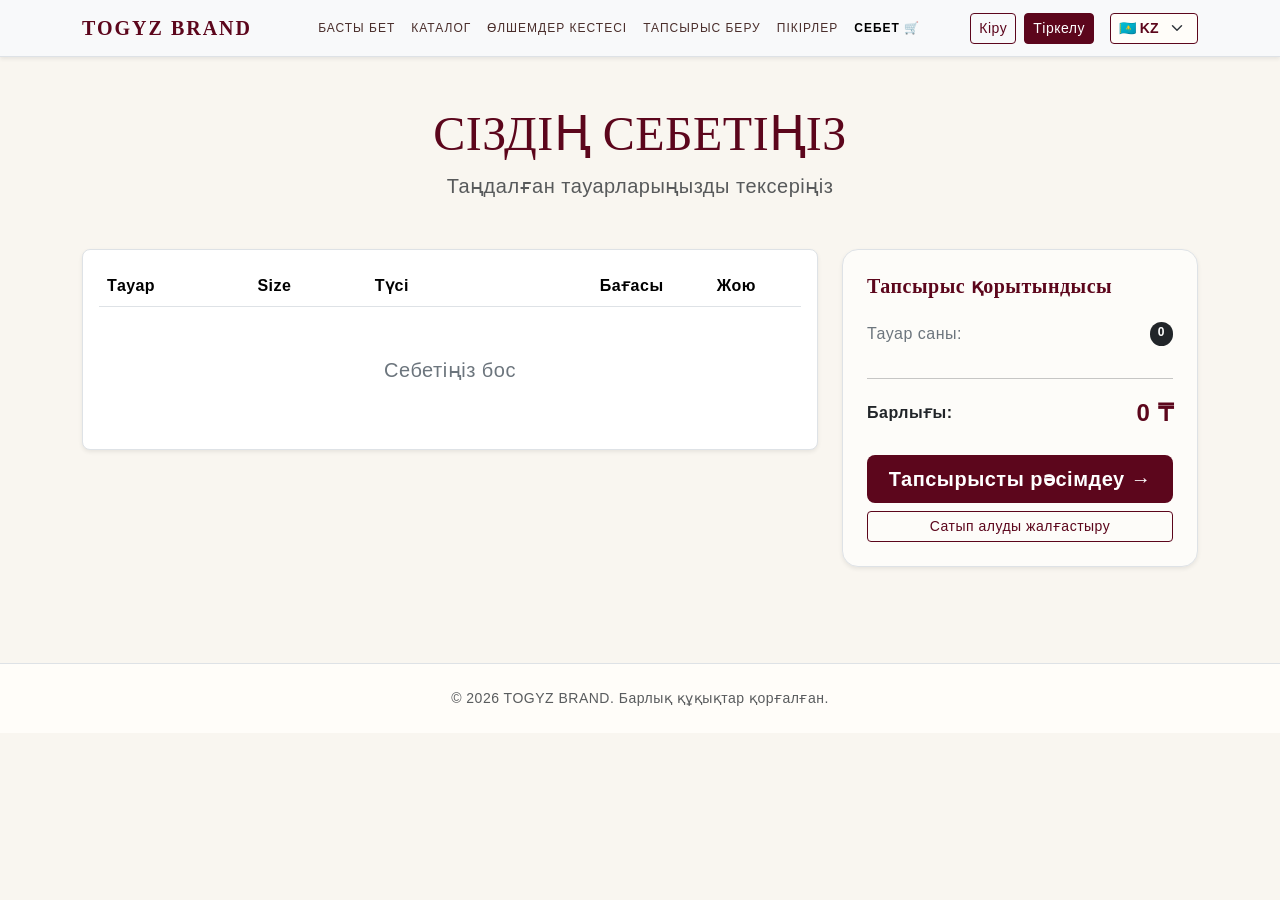
==== commit 72c5359e: "finally assignment 4-5" ====
--- a/cart.html
+++ b/cart.html
@@ -3,7 +3,7 @@
 <head>
     <meta charset="UTF-8">
     <meta name="viewport" content="width=device-width, initial-scale=1.0">
-    <title>Себет TOGYZ BRAND</title>
+    <title>Togyz - Себет</title>
     <!-- Bootstrap 5.3.2 CDN -->
     <link href="https://cdn.jsdelivr.net/npm/bootstrap@5.3.2/dist/css/bootstrap.min.css" rel="stylesheet">
     <link rel="stylesheet" href="css/base.css">
@@ -11,6 +11,7 @@
 </head>
 <body>
 
+<!-- Navigation Bar -->
 <nav class="navbar navbar-expand-lg bg-light border-bottom shadow-sm">
     <div class="container">
         <a class="navbar-brand fw-bold" href="index.html" style="color: #5C061C;">TOGYZ BRAND</a>
@@ -26,7 +27,7 @@
                 <li class="nav-item"><a class="nav-link" href="reviews.html" data-i18n="navReviews">ПІКІРЛЕР</a></li>
                 <li class="nav-item"><a class="nav-link active fw-bold" href="cart.html" data-i18n="navCart">СЕБЕТ 🛒</a></li>
             </ul>
-            <div class="d-flex justify-content-center gap-2 mt-3 mt-lg-0 align-items-center">
+            <div class="auth-buttons-container d-flex justify-content-center gap-2 mt-3 mt-lg-0 align-items-center">
                 <a href="#login-modal" id="nav-login-btn" class="btn btn-outline-dark btn-sm" data-i18n="navLogin">Кіру</a>
                 <a href="#signup-modal" id="nav-signup-btn" class="btn btn-dark btn-sm" data-i18n="navRegister">Тіркелу</a>
             </div>
@@ -35,55 +36,61 @@
 </nav>
 
 <main class="container py-5" id="cart-main-container">
-    <h1 class="display-6 text-center mb-3" style="color: #5C061C;" data-i18n="cartTitle">СІЗДІҢ СЕБЕТІҢІЗ</h1>
+    <h1 class="display-5 text-center mb-2" style="color: #5C061C; font-family: serif;" data-i18n="cartTitle">СІЗДІҢ СЕБЕТІҢІЗ</h1>
     <p class="lead text-center text-body-secondary mb-5" data-i18n="cartSub">Таңдалған тауарларыңызды тексеріңіз</p>
 
-    <div id="empty-cart-message" class="alert alert-info text-center d-none" role="alert">
-        Себетіңіз бос. <a href="catalog.html" class="alert-link">Каталогқа өтіп</a> тауар таңдаңыз.
-    </div>
-
-    <!-- Table Section -->
-    <section class="mb-4" id="cart-table-section">
-        <div class="table-responsive shadow-sm">
-            <table class="table table-bordered table-striped align-middle mb-0" id="cart-table">
-                <thead>
-                    <tr>
-                        <th data-i18n="thProduct">Тауар</th>
-                        <th data-i18n="thSize">Өлшемі</th>
-                        <th data-i18n="thColor">Түсі</th>
-                        <th class="text-end" data-i18n="thPrice">Бағасы</th>
-                        <th class="text-center" data-i18n="thDelete">Жою</th>
-                    </tr>
-                </thead>
-                <tbody id="cart-items-list">
-                    <!-- Dynamic cart items JS injection hook -->
-                </tbody>
-            </table>
-        </div>
-    </section>
-
-    <!-- Summary Section -->
-    <section id="cart-summary-section">
-        <div class="row justify-content-end">
-            <div class="col-12 col-md-7 col-lg-5">
-                <div class="card shadow-sm border p-4">
-                    <h2 class="h4 mb-4" style="color: #5C061C;" data-i18n="orderSummaryTitle">Тапсырыс қорытындысы</h2>
-                    <div class="d-flex justify-content-between align-items-center mb-3">
-                        <span data-i18n="itemCountLabel">Тауар саны:</span>
-                        <span class="badge text-bg-dark" id="cart-item-count">0</span>
-                    </div>
-                    <div class="d-flex justify-content-between align-items-center mb-4">
-                        <span class="fw-bold" data-i18n="totalLabel">Барлығы:</span>
-                        <span class="fw-bold fs-5 price-amount" id="cart-total-price" style="color: #5C061C;">0 ₸</span>
-                    </div>
-                    <div class="d-grid gap-2">
-                        <a href="order.html" id="checkout-btn" class="btn btn-dark btn-lg" data-i18n="btnCheckout">Тапсырысты рәсімдеу →</a>
-                        <a href="catalog.html" id="continue-shopping-btn" class="btn btn-outline-dark" data-i18n="btnContinueShopping">Сатып алуды жалғастыру</a>
-                    </div>
+    <div class="row g-4">
+        <!-- Таблица товаров -->
+        <div class="col-12 col-lg-8">
+            <div class="table-responsive shadow-sm rounded-3 border bg-white p-3">
+                <table class="table align-middle mb-0">
+                    <thead>
+                        <tr>
+                            <th data-i18n="thProduct">Тауар</th>
+                            <th data-i18n="thSize">Size</th>
+                            <th data-i18n="thColor">Түсі</th>
+                            <th class="text-end" data-i18n="thPrice">Бағасы</th>
+                            <th class="text-center" data-i18n="thDelete">Жою</th>
+                        </tr>
+                    </thead>
+                    <tbody id="cart-items-list">
+                        <!-- Динамические товары -->
+                    </tbody>
+                </table>
+                <div id="empty-cart-message" class="text-center py-5 d-none">
+                    <p class="fs-5 text-secondary mb-0" data-i18n="cartEmptyMsg">Себетіңіз бос</p>
                 </div>
             </div>
         </div>
-    </section>
+
+        <!-- Итоговый блок -->
+        <div class="col-12 col-lg-4">
+            <div class="card shadow-sm border p-4 rounded-4" style="background-color: #FDFCF9;">
+                <h2 class="h5 fw-bold mb-4" style="color: #5C061C;" data-i18n="summaryTitle">Тапсырыс қорытындысы</h2>
+                
+                <div class="d-flex justify-content-between mb-3">
+                    <span class="text-secondary" data-i18n="summaryItemCount">Тауар саны:</span>
+                    <span id="cart-item-count" class="badge text-bg-dark rounded-pill px-2 py-1">0</span>
+                </div>
+
+                <hr class="my-3">
+
+                <div class="d-flex justify-content-between mb-4 align-items-center">
+                    <span class="fw-bold fs-6" data-i18n="summaryTotal">Барлығы:</span>
+                    <span id="cart-total-price" class="fw-bold fs-4" style="color: #5C061C;">0 ₸</span>
+                </div>
+
+                <div class="d-grid gap-2">
+                    <a href="order.html" class="btn btn-lg fw-semibold text-white py-2" style="background-color: #5C061C;" data-i18n="btnCheckout">
+                        Тапсырысты рәсімдеу →
+                    </a>
+                    <a href="catalog.html" class="btn btn-outline-dark btn-sm" data-i18n="btnContinueShopping">
+                        Сатып алуды жалғастыру
+                    </a>
+                </div>
+            </div>
+        </div>
+    </div>
 </main>
 
 <footer class="container-fluid border-top text-center py-4 mt-5">
@@ -134,8 +141,7 @@
 <script src="https://cdn.jsdelivr.net/npm/bootstrap@5.3.2/dist/js/bootstrap.bundle.min.js"></script>
 <script src="js/data.js" defer></script>
 <script src="js/main.js" defer></script>
+<script src="js/cart.js" defer></script>
 <script src="js/auth.js" defer></script>
-<script src="js/catalog.js" defer></script>
-<script src="js/cart.js" defer></script>
 </body>
 </html>
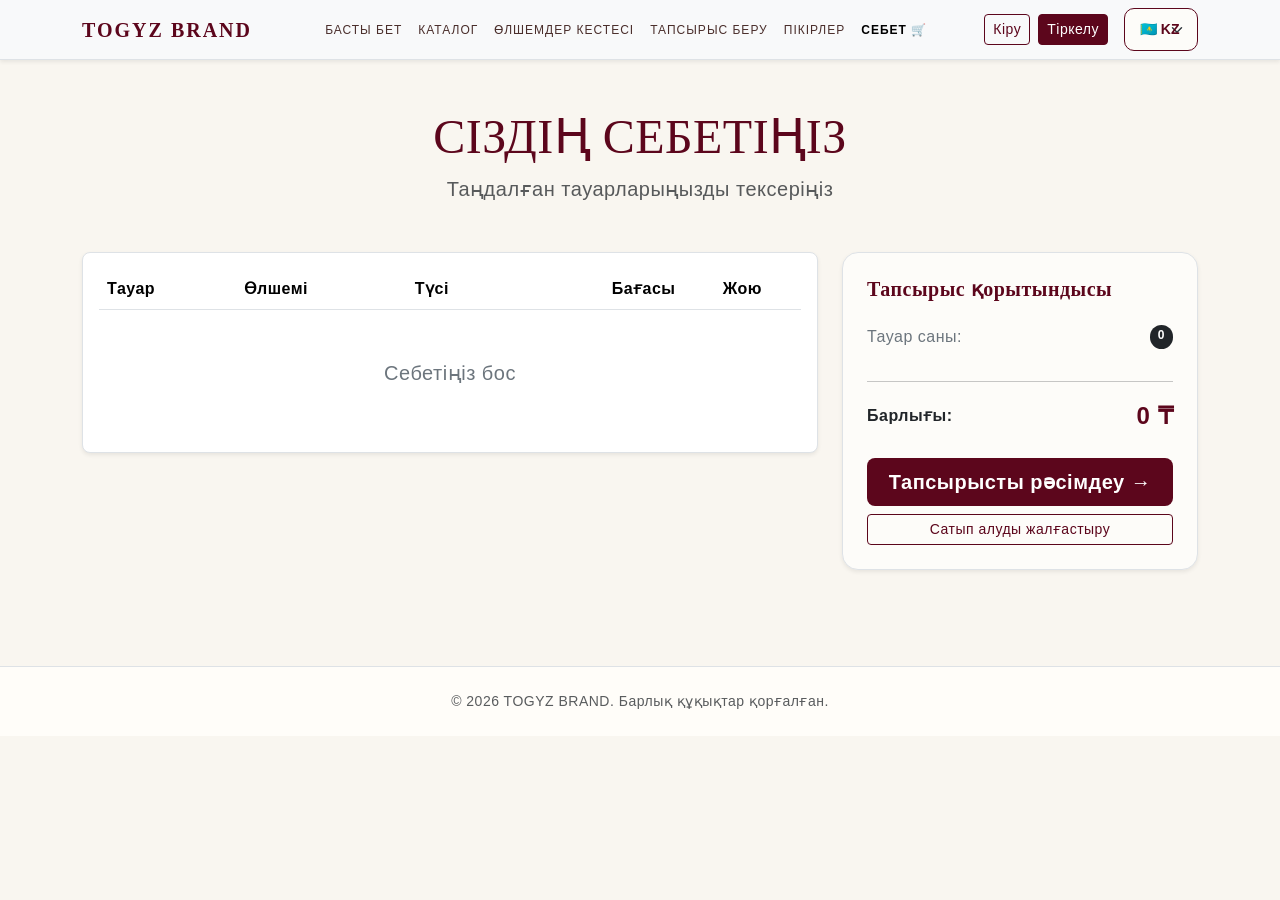
==== commit 8626ed17: "JQUERY" ====
--- a/cart.html
+++ b/cart.html
@@ -139,9 +139,12 @@
 </div>
 
 <script src="https://cdn.jsdelivr.net/npm/bootstrap@5.3.2/dist/js/bootstrap.bundle.min.js"></script>
+<script src="https://code.jquery.com/jquery-3.7.1.min.js"></script>
+<script src="js/app-query.js" defer></script>
 <script src="js/data.js" defer></script>
 <script src="js/main.js" defer></script>
 <script src="js/cart.js" defer></script>
 <script src="js/auth.js" defer></script>
+
 </body>
 </html>
--- a/css/base.css
+++ b/css/base.css
@@ -166,4 +166,122 @@
 
 .product-card:hover img, .card:hover img {
   transform: scale(1.03) !important;
+}
+
+
+@keyframes cartBounce {
+  0% { transform: scale(1); }
+  30% { transform: scale(1.4) translateY(-6px); }
+  50% { transform: scale(0.85) translateY(0); }
+  75% { transform: scale(1.15) translateY(-3px); }
+  100% { transform: scale(1) translateY(0); }
+}
+
+.bounce-animation {
+  animation: cartBounce 0.5s ease-in-out;
+  display: inline-block;
+}
+
+
+.btn-bounce {
+  transform: scale(0.95);
+  transition: transform 0.1s ease;
+}
+
+.cart-qty-btn {
+  width: 28px;
+  height: 28px;
+  padding: 0;
+  display: inline-flex;
+  align-items: center;
+  justify-content: center;
+  border-radius: 6px;
+  font-weight: bold;
+  border: 1px solid #5C061C;
+  color: #5C061C;
+  background-color: #FDFCF9;
+  transition: all 0.2s ease;
+}
+
+.cart-qty-btn:hover {
+  background-color: #5C061C;
+  color: #ffffff;
+}
+
+.cart-qty-count {
+  min-width: 24px;
+  text-align: center;
+  font-weight: 600;
+}
+
+select.form-select,
+.custom-styled-select {
+  background-color: #FDFCF9 !important;
+  color: #5C061C !important;
+  border: 1.5px solid #5C061C !important;
+  border-radius: 10px !important;
+  padding: 10px 15px !important;
+  font-weight: 500;
+  box-shadow: none !important;
+  cursor: pointer;
+}
+
+select.form-select option,
+.custom-styled-select option {
+  background-color: #FDFCF9 !important;
+  color: #333333 !important;
+  padding: 10px;
+}
+
+select.form-select:focus {
+  border-color: #5C061C !important;
+  box-shadow: 0 0 0 0.25rem rgba(92, 6, 28, 0.15) !important;
+}
+
+/* Кастомды ашылатын меню стилі */
+.custom-styled-select {
+  background-color: #FDFCF9 !important;
+  color: #5C061C !important;
+  border: 1.5px solid #5C061C !important;
+  border-radius: 10px !important;
+  padding: 10px 15px !important;
+  font-weight: 500;
+  box-shadow: none !important;
+  cursor: pointer;
+}
+
+.custom-dropdown-menu {
+  position: absolute;
+  top: 105%;
+  left: 0;
+  width: 100%;
+  max-height: 250px;
+  overflow-y: auto;
+  background-color: #FDFCF9;
+  border: 1.5px solid #5C061C;
+  border-radius: 10px;
+  z-index: 1000;
+  padding: 5px 0;
+}
+
+.dropdown-header-group {
+  padding: 8px 15px;
+  font-size: 0.8rem;
+  font-weight: bold;
+  color: #888888;
+  text-transform: uppercase;
+  background-color: #F8F5EE;
+}
+
+.custom-dropdown-item {
+  padding: 10px 15px;
+  color: #333333;
+  cursor: pointer;
+  font-size: 0.95rem;
+  transition: background-color 0.15s ease;
+}
+
+.custom-dropdown-item:hover {
+  background-color: #5C061C;
+  color: #ffffff;
 }
